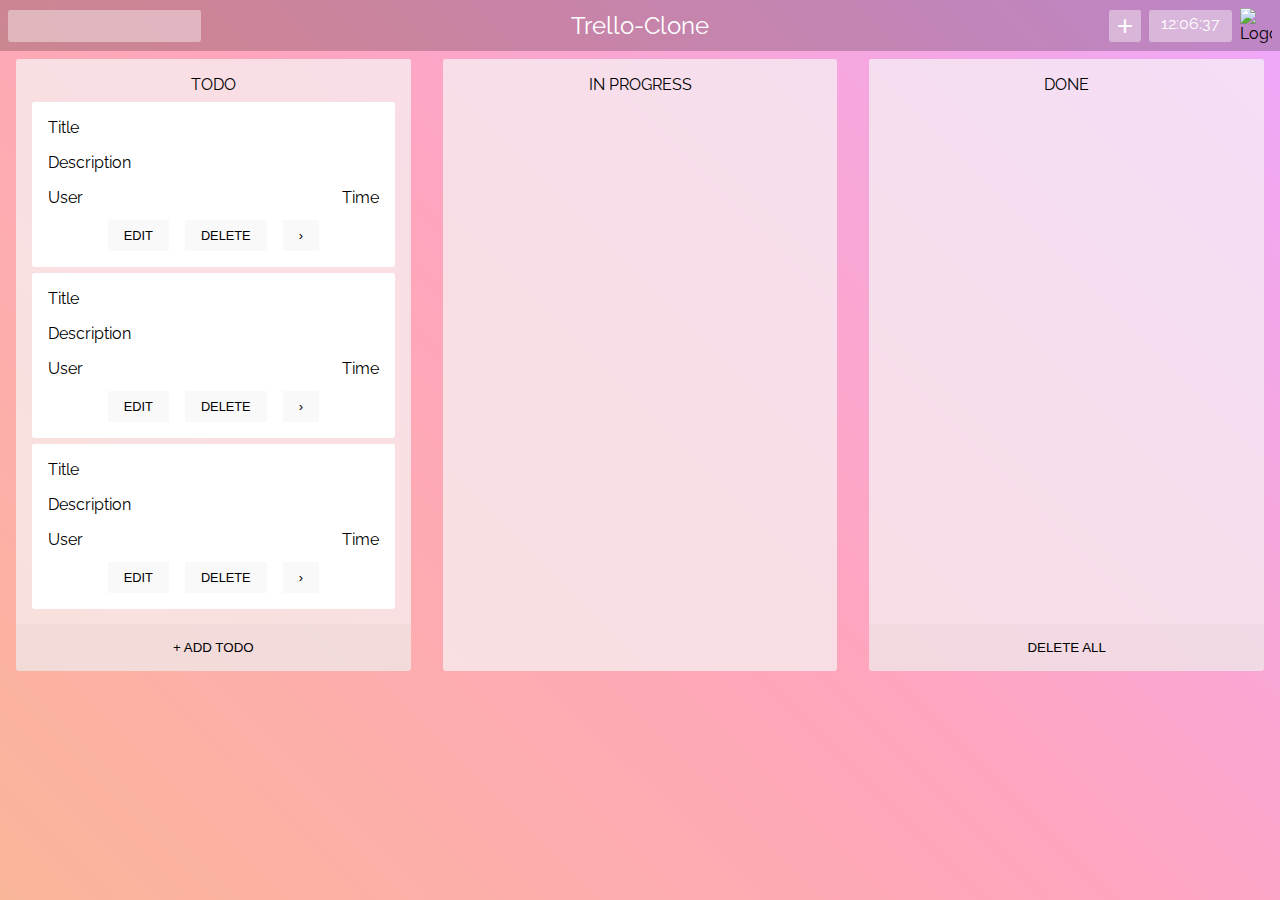
==== Trello-clone/index.html @ bba01de7 "init: start trello-clone" ====
<!DOCTYPE html>
<html lang="en">
  <head>
    <meta charset="UTF-8" />
    <meta http-equiv="X-UA-Compatible" content="IE=edge" />
    <meta name="viewport" content="width=device-width, initial-scale=1.0" />
    <title>Trello-clone</title>
    <link rel="shortcut icon" href="./image/favicon.png" type="image/x-icon" />
    <link rel="stylesheet" href="./scss/style.min.css" />
    <link rel="preconnect" href="https://fonts.googleapis.com" />
    <link rel="preconnect" href="https://fonts.gstatic.com" crossorigin />
    <link
      href="https://fonts.googleapis.com/css2?family=Raleway:ital,wght@0,400;0,500;0,700;1,400;1,500;1,700&display=swap"
      rel="stylesheet"
    />
  </head>
  <body>
    <header>
      <div class="container">
        <div class="nav">
          <div class="nav__search">
            <input type="text" name="" id="search" class="white" />
          </div>
          <div class="nav__logo">Trello-Clone</div>
          <div class="nav__secondary">
            <button class="white">&#43;</button>
            <div class="nav__time white"></div>
            <div class="nav__image">
              <img src="/image/logo.png" alt="Logo" />
            </div>
          </div>
        </div>
      </div>
    </header>
    <main>
      <div class="container">
        <div class="wrapper">
          <div class="todo-container">
            <p class="todo-container__title">TODO</p>
            <div class="todo-wrapper">
              <div class="todo">
                <div class="todo__title">Title</div>
                <div class="todo__description">Description</div>
                <div class="todo__user">User <span>Time</span></div>
                <div class="todo__button">
                  <button class="todo__button-edit">edit</button>
                  <button class="todo__button-delete">delete</button>
                  <button class="todo__button-next">&#8250;</button>
                </div>
              </div>
              <div class="todo">
                <div class="todo__title">Title</div>
                <div class="todo__description">Description</div>
                <div class="todo__user">User <span>Time</span></div>
                <div class="todo__button">
                  <button class="todo__button-edit">edit</button>
                  <button class="todo__button-delete">delete</button>
                  <button class="todo__button-next">&#8250;</button>
                </div>
              </div>
              <div class="todo">
                <div class="todo__title">Title</div>
                <div class="todo__description">Description</div>
                <div class="todo__user">User <span>Time</span></div>
                <div class="todo__button">
                  <button class="todo__button-edit">edit</button>
                  <button class="todo__button-delete">delete</button>
                  <button class="todo__button-next">&#8250;</button>
                </div>
              </div>
            </div>
            <button class="todo-container__button">&#43; Add todo</button>
          </div>
          <div class="in-progress-container">
            <p class="in-progress-container__title">in progress</p>
            <div class="in-progress"></div>
          </div>
          <div class="done-container">
            <p class="done-container__title">done</p>
            <div class="done"></div>
            <button class="done-container__button">Delete All</button>
          </div>
        </div>
      </div>
    </main>
    <script src="./app.js"></script>
  </body>
</html>
---- Trello-clone/scss/style.min.css ----
*{-webkit-box-sizing:border-box;box-sizing:border-box;margin:0;padding:0}html,body{height:100vh}body{font-family:"Raleway", sans-serif;background:linear-gradient(45deg, #fab699, #ffa5bd, #eea8fb);z-index:1}.container{max-width:1280px;margin:0 auto}.white{color:#fff;background-color:rgba(255,255,255,0.4)}img{width:100%;height:auto}header{background:rgba(0,0,0,0.2);padding:0.5rem}.nav{display:-webkit-box;display:-ms-flexbox;display:flex;-webkit-box-pack:justify;-ms-flex-pack:justify;justify-content:space-between}.nav__secondary{display:-webkit-box;display:-ms-flexbox;display:flex;-webkit-box-flex:0;-ms-flex:0 0 20%;flex:0 0 20%;-webkit-box-pack:end;-ms-flex-pack:end;justify-content:flex-end;-webkit-box-align:center;-ms-flex-align:center;align-items:center}.nav__secondary button{font-size:1.75rem;border:none;border-radius:0.15rem;margin-right:0.5rem;width:2rem;height:2rem}.nav__image{display:-webkit-box;display:-ms-flexbox;display:flex;width:2rem}.nav__logo{-webkit-box-flex:0;-ms-flex:0 0 60%;flex:0 0 60%;display:-webkit-box;display:-ms-flexbox;display:flex;-webkit-box-pack:center;-ms-flex-pack:center;justify-content:center;-webkit-box-align:center;-ms-flex-align:center;align-items:center;color:#fff;font-size:1.5rem}.nav__search{-webkit-box-flex:0;-ms-flex:0 0 20%;flex:0 0 20%;display:-webkit-box;display:-ms-flexbox;display:flex;-webkit-box-align:center;-ms-flex-align:center;align-items:center}.nav__search input{background:url("/image/search.svg");background-size:1rem;background-repeat:no-repeat;background-position:90% center;padding:0.25rem 0.5rem;height:2rem;border:0;outline:0;border-radius:0.15rem;background-color:rgba(255,255,255,0.4)}.nav__time{height:2rem;border-radius:0.15rem;padding:0.25rem 0.75rem;margin-right:0.5rem}.wrapper{display:-webkit-box;display:-ms-flexbox;display:flex;-webkit-box-pack:justify;-ms-flex-pack:justify;justify-content:space-between;margin:0.5rem 1rem;gap:2rem}.wrapper .todo-container{display:-webkit-box;display:-ms-flexbox;display:flex;-webkit-box-orient:vertical;-webkit-box-direction:normal;-ms-flex-direction:column;flex-direction:column;-webkit-box-pack:justify;-ms-flex-pack:justify;justify-content:space-between;-webkit-box-flex:1;-ms-flex:1;flex:1;padding:1rem 0 0;background-color:#f6f6f6b1;border-radius:0.15rem}.wrapper .todo-container__title{text-align:center;text-transform:uppercase}.wrapper .todo-container .todo-wrapper{margin:0.5rem 1rem;overflow:auto}.wrapper .todo-container .todo-wrapper .todo{background-color:#fff;padding:1rem;border-radius:0.15rem;margin-bottom:0.4rem}.wrapper .todo-container .todo-wrapper .todo__description{margin:1rem 0}.wrapper .todo-container .todo-wrapper .todo__user{display:-webkit-box;display:-ms-flexbox;display:flex;-webkit-box-pack:justify;-ms-flex-pack:justify;justify-content:space-between}.wrapper .todo-container .todo-wrapper .todo__button{display:-webkit-box;display:-ms-flexbox;display:flex;-webkit-box-pack:center;-ms-flex-pack:center;justify-content:center;padding-top:0.8rem}.wrapper .todo-container .todo-wrapper .todo__button button{font-size:0.8rem;text-transform:uppercase;border:none;padding:0.5rem 1rem;margin:0 0.5rem;background-color:#f6f6f6b1;-webkit-transition:all 0.3s ease-in-out;transition:all 0.3s ease-in-out;cursor:pointer}.wrapper .todo-container .todo-wrapper .todo__button button:hover{background-color:#dcc8c8b1}.wrapper .todo-container__button{width:100%;padding:1rem 0;border:none;text-transform:uppercase;background-color:rgba(77,75,75,0.032);cursor:pointer}.wrapper .in-progress-container{display:-webkit-box;display:-ms-flexbox;display:flex;-webkit-box-orient:vertical;-webkit-box-direction:normal;-ms-flex-direction:column;flex-direction:column;-webkit-box-flex:1;-ms-flex:1;flex:1;padding:1rem 0;background-color:#f6f6f6b1;border-radius:0.15rem}.wrapper .in-progress-container__title{text-align:center;text-transform:uppercase}.wrapper .done-container{display:-webkit-box;display:-ms-flexbox;display:flex;-webkit-box-orient:vertical;-webkit-box-direction:normal;-ms-flex-direction:column;flex-direction:column;-webkit-box-pack:justify;-ms-flex-pack:justify;justify-content:space-between;-webkit-box-flex:1;-ms-flex:1;flex:1;padding:1rem 0 0;background-color:#f6f6f6b1;border-radius:0.15rem}.wrapper .done-container__title{text-align:center;text-transform:uppercase}.wrapper .done-container__button{width:100%;padding:1rem 0;border:none;text-transform:uppercase;background-color:rgba(77,75,75,0.032);cursor:pointer}
/*# sourceMappingURL=style.min.css.map */
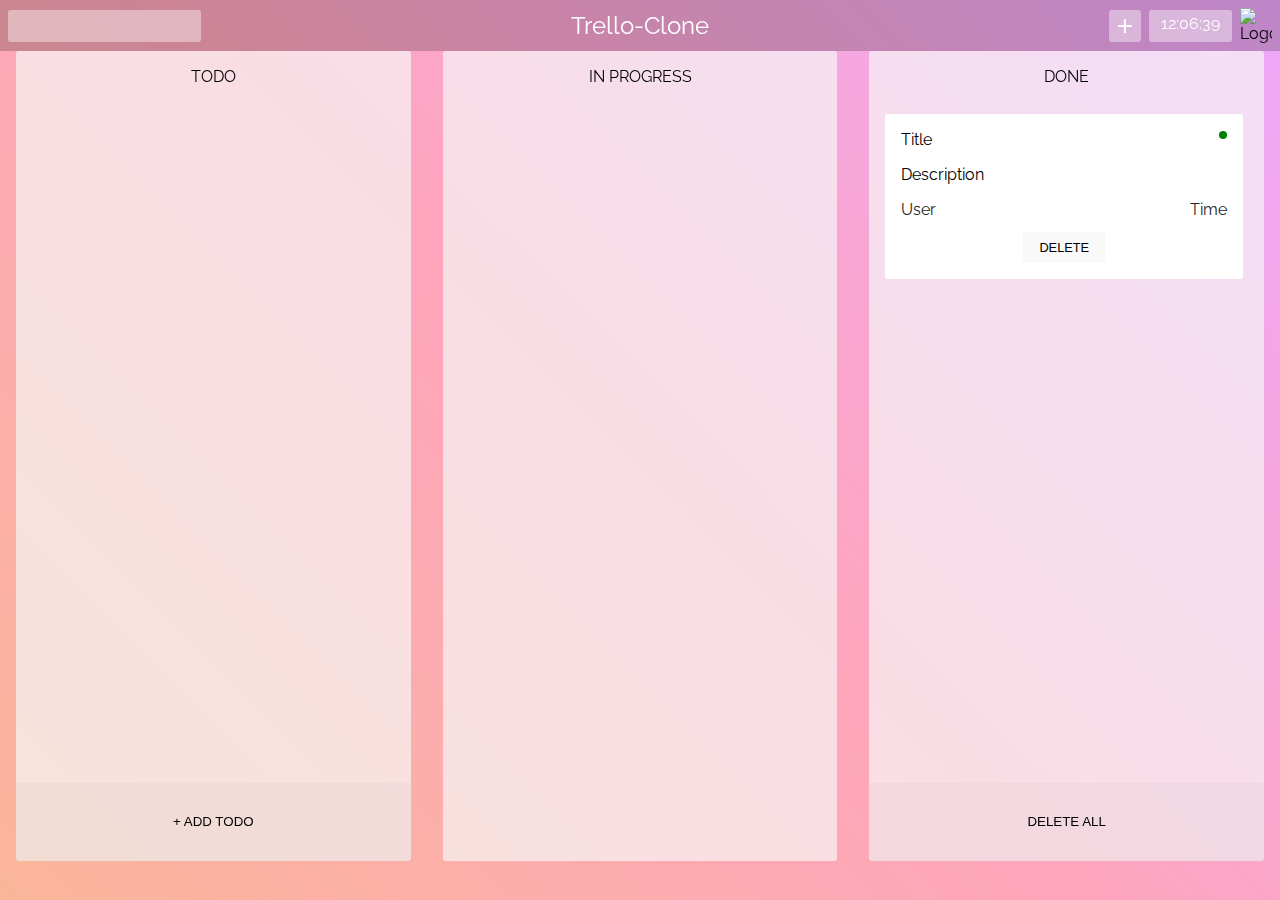
==== commit 8db9c8c5: "feat: trello-clone (button todo)" ====
--- a/Trello-clone/index.html
+++ b/Trello-clone/index.html
@@ -15,6 +15,7 @@
     />
   </head>
   <body>
+    <div class="overlay"></div>
     <header>
       <div class="container">
         <div class="nav">
@@ -23,7 +24,7 @@
           </div>
           <div class="nav__logo">Trello-Clone</div>
           <div class="nav__secondary">
-            <button class="white">&#43;</button>
+            <button class="white nav__add">&#43;</button>
             <div class="nav__time white"></div>
             <div class="nav__image">
               <img src="/image/logo.png" alt="Logo" />
@@ -38,51 +39,127 @@
           <div class="todo-container">
             <p class="todo-container__title">TODO</p>
             <div class="todo-wrapper">
-              <div class="todo">
+              <!-- <div class="todo">
                 <div class="todo__title">Title</div>
                 <div class="todo__description">Description</div>
-                <div class="todo__user">User <span>Time</span></div>
+                <div class="todo__user"><span>User</span><span>Time</span></div>
                 <div class="todo__button">
                   <button class="todo__button-edit">edit</button>
                   <button class="todo__button-delete">delete</button>
                   <button class="todo__button-next">&#8250;</button>
                 </div>
-              </div>
-              <div class="todo">
-                <div class="todo__title">Title</div>
-                <div class="todo__description">Description</div>
-                <div class="todo__user">User <span>Time</span></div>
-                <div class="todo__button">
-                  <button class="todo__button-edit">edit</button>
-                  <button class="todo__button-delete">delete</button>
-                  <button class="todo__button-next">&#8250;</button>
-                </div>
-              </div>
-              <div class="todo">
-                <div class="todo__title">Title</div>
-                <div class="todo__description">Description</div>
-                <div class="todo__user">User <span>Time</span></div>
-                <div class="todo__button">
-                  <button class="todo__button-edit">edit</button>
-                  <button class="todo__button-delete">delete</button>
-                  <button class="todo__button-next">&#8250;</button>
-                </div>
-              </div>
+              </div> -->
             </div>
             <button class="todo-container__button">&#43; Add todo</button>
           </div>
           <div class="in-progress-container">
             <p class="in-progress-container__title">in progress</p>
-            <div class="in-progress"></div>
+            <div class="in-progress-wrapper">
+              <!-- <div class="in-progress">
+                <div class="in-progress__title">Title</div>
+                <div class="in-progress__description">Description</div>
+                <div class="in-progress__user"><span>User</span><span>Time</span></div>
+                <div class="in-progress__button">
+                  <button class="in-progress__button-back">back</button>
+
+                  <button class="in-progress__button-completed">
+                    completed
+                  </button>
+                </div>
+              </div> -->
+            </div>
           </div>
           <div class="done-container">
             <p class="done-container__title">done</p>
-            <div class="done"></div>
+            <div class="done-wrapper">
+              <div class="done">
+                <div class="done__title">Title</div>
+                <div class="done__description">Description</div>
+                <div class="done__user"><span>User</span><span>Time</span></div>
+                <div class="done__button">
+                  <button class="done__button-delete">delete</button>
+                </div>
+              </div>
+            </div>
             <button class="done-container__button">Delete All</button>
           </div>
         </div>
       </div>
     </main>
+    <div class="popup">
+      <div class="popup__wrapper">
+        <div class="popup__item">TODO</div>
+        <div class="popup__title">
+          <p>Title:</p>
+          <input type="text" name="" id="input-title" />
+        </div>
+        <div class="popup__description">
+          <p>Descroption:</p>
+          <input type="text" name="" id="input-description" />
+        </div>
+        <div class="popup__deadline">
+          <p>Deadline:</p>
+          <input type="date" name="" id="input-deadline" />
+        </div>
+
+        <div class="popup__button">
+          <select name="" id="select">
+            <option value="">User:</option>
+          </select>
+          <button class="popup__button-cancel">cancel</button>
+          <button class="popup__button-confirm">confirm</button>
+        </div>
+      </div>
+    </div>
+    <div class="popup__edit">
+      <div class="popup__edit__wrapper">
+        <div class="popup__edit__item">TODO</div>
+        <div class="popup__edit__title">
+          <p>Title:</p>
+          <input type="text" name="" id="input-title-edit" />
+        </div>
+        <div class="popup__edit__description">
+          <p>Descroption:</p>
+          <input type="text" name="" id="input-description-edit" />
+        </div>
+        <div class="popup__edit__deadline">
+          <p>Deadline:</p>
+          <input type="date" name="" id="input-deadline-edit" />
+        </div>
+
+        <div class="popup__edit__button">
+          <select name="" id="select-edit">
+            <option value="">User:</option>
+          </select>
+          <button class="popup__button-cancel-edit">cancel</button>
+          <button class="popup__button-confirm-edit">confirm</button>
+        </div>
+      </div>
+    </div>
+    <div class="warning-delete">
+      <div class="warning-delete__wrapper">
+        <p class="warning__button">
+          Are you sure you want to delete all the tasks?
+        </p>
+        <div class="warning-delete__button">
+          <button class="warning-delete__button-cancel">cancel</button>
+          <button class="warning-delete__button-confirm">confirm</button>
+        </div>
+      </div>
+    </div>
+    <div class="warning-in-progress">
+      <div class="warning-in-progress__wrapper">
+        <p class="warning-in-progress__button">
+          WARNING! First you need to complete the current tasks before adding
+          new ones.
+        </p>
+        <div class="warning-in-progress__button">
+          <button class="warning-in-progress__button-cancel">cancel</button>
+          <button class="warning-in-progress__button-confirm">confirm</button>
+        </div>
+      </div>
+    </div>
+
     <script src="./app.js"></script>
   </body>
 </html>
--- a/Trello-clone/scss/style.min.css
+++ b/Trello-clone/scss/style.min.css
@@ -1,2 +1,2 @@
-*{-webkit-box-sizing:border-box;box-sizing:border-box;margin:0;padding:0}html,body{height:100vh}body{font-family:"Raleway", sans-serif;background:linear-gradient(45deg, #fab699, #ffa5bd, #eea8fb);z-index:1}.container{max-width:1280px;margin:0 auto}.white{color:#fff;background-color:rgba(255,255,255,0.4)}img{width:100%;height:auto}header{background:rgba(0,0,0,0.2);padding:0.5rem}.nav{display:-webkit-box;display:-ms-flexbox;display:flex;-webkit-box-pack:justify;-ms-flex-pack:justify;justify-content:space-between}.nav__secondary{display:-webkit-box;display:-ms-flexbox;display:flex;-webkit-box-flex:0;-ms-flex:0 0 20%;flex:0 0 20%;-webkit-box-pack:end;-ms-flex-pack:end;justify-content:flex-end;-webkit-box-align:center;-ms-flex-align:center;align-items:center}.nav__secondary button{font-size:1.75rem;border:none;border-radius:0.15rem;margin-right:0.5rem;width:2rem;height:2rem}.nav__image{display:-webkit-box;display:-ms-flexbox;display:flex;width:2rem}.nav__logo{-webkit-box-flex:0;-ms-flex:0 0 60%;flex:0 0 60%;display:-webkit-box;display:-ms-flexbox;display:flex;-webkit-box-pack:center;-ms-flex-pack:center;justify-content:center;-webkit-box-align:center;-ms-flex-align:center;align-items:center;color:#fff;font-size:1.5rem}.nav__search{-webkit-box-flex:0;-ms-flex:0 0 20%;flex:0 0 20%;display:-webkit-box;display:-ms-flexbox;display:flex;-webkit-box-align:center;-ms-flex-align:center;align-items:center}.nav__search input{background:url("/image/search.svg");background-size:1rem;background-repeat:no-repeat;background-position:90% center;padding:0.25rem 0.5rem;height:2rem;border:0;outline:0;border-radius:0.15rem;background-color:rgba(255,255,255,0.4)}.nav__time{height:2rem;border-radius:0.15rem;padding:0.25rem 0.75rem;margin-right:0.5rem}.wrapper{display:-webkit-box;display:-ms-flexbox;display:flex;-webkit-box-pack:justify;-ms-flex-pack:justify;justify-content:space-between;margin:0.5rem 1rem;gap:2rem}.wrapper .todo-container{display:-webkit-box;display:-ms-flexbox;display:flex;-webkit-box-orient:vertical;-webkit-box-direction:normal;-ms-flex-direction:column;flex-direction:column;-webkit-box-pack:justify;-ms-flex-pack:justify;justify-content:space-between;-webkit-box-flex:1;-ms-flex:1;flex:1;padding:1rem 0 0;background-color:#f6f6f6b1;border-radius:0.15rem}.wrapper .todo-container__title{text-align:center;text-transform:uppercase}.wrapper .todo-container .todo-wrapper{margin:0.5rem 1rem;overflow:auto}.wrapper .todo-container .todo-wrapper .todo{background-color:#fff;padding:1rem;border-radius:0.15rem;margin-bottom:0.4rem}.wrapper .todo-container .todo-wrapper .todo__description{margin:1rem 0}.wrapper .todo-container .todo-wrapper .todo__user{display:-webkit-box;display:-ms-flexbox;display:flex;-webkit-box-pack:justify;-ms-flex-pack:justify;justify-content:space-between}.wrapper .todo-container .todo-wrapper .todo__button{display:-webkit-box;display:-ms-flexbox;display:flex;-webkit-box-pack:center;-ms-flex-pack:center;justify-content:center;padding-top:0.8rem}.wrapper .todo-container .todo-wrapper .todo__button button{font-size:0.8rem;text-transform:uppercase;border:none;padding:0.5rem 1rem;margin:0 0.5rem;background-color:#f6f6f6b1;-webkit-transition:all 0.3s ease-in-out;transition:all 0.3s ease-in-out;cursor:pointer}.wrapper .todo-container .todo-wrapper .todo__button button:hover{background-color:#dcc8c8b1}.wrapper .todo-container__button{width:100%;padding:1rem 0;border:none;text-transform:uppercase;background-color:rgba(77,75,75,0.032);cursor:pointer}.wrapper .in-progress-container{display:-webkit-box;display:-ms-flexbox;display:flex;-webkit-box-orient:vertical;-webkit-box-direction:normal;-ms-flex-direction:column;flex-direction:column;-webkit-box-flex:1;-ms-flex:1;flex:1;padding:1rem 0;background-color:#f6f6f6b1;border-radius:0.15rem}.wrapper .in-progress-container__title{text-align:center;text-transform:uppercase}.wrapper .done-container{display:-webkit-box;display:-ms-flexbox;display:flex;-webkit-box-orient:vertical;-webkit-box-direction:normal;-ms-flex-direction:column;flex-direction:column;-webkit-box-pack:justify;-ms-flex-pack:justify;justify-content:space-between;-webkit-box-flex:1;-ms-flex:1;flex:1;padding:1rem 0 0;background-color:#f6f6f6b1;border-radius:0.15rem}.wrapper .done-container__title{text-align:center;text-transform:uppercase}.wrapper .done-container__button{width:100%;padding:1rem 0;border:none;text-transform:uppercase;background-color:rgba(77,75,75,0.032);cursor:pointer}
+*{-webkit-box-sizing:border-box;box-sizing:border-box;margin:0;padding:0}html,body{height:100vh}body{font-family:"Raleway", sans-serif;background:linear-gradient(45deg, #fab699, #ffa5bd, #eea8fb) center no-repeat;z-index:1}.container{max-width:1280px;margin:0 auto}.wrapper .todo-container{height:90vh}.white{color:#fff;background-color:rgba(255,255,255,0.4)}img{width:100%;height:auto}::-webkit-scrollbar-track{padding:2px 0;background-color:#fff}::-webkit-scrollbar{width:5px}::-webkit-scrollbar-thumb{border-radius:10px;background-color:#c186bf}header{background:rgba(0,0,0,0.2);padding:0.5rem}.nav{display:-webkit-box;display:-ms-flexbox;display:flex;-webkit-box-pack:justify;-ms-flex-pack:justify;justify-content:space-between}.nav__secondary{display:-webkit-box;display:-ms-flexbox;display:flex;-webkit-box-flex:0;-ms-flex:0 0 20%;flex:0 0 20%;-webkit-box-pack:end;-ms-flex-pack:end;justify-content:flex-end;-webkit-box-align:center;-ms-flex-align:center;align-items:center}.nav__secondary button{font-size:1.75rem;border:none;border-radius:0.15rem;margin-right:0.5rem;width:2rem;height:2rem;-webkit-transition:all 0.3s ease-in-out;transition:all 0.3s ease-in-out;cursor:pointer}.nav__secondary button:hover{background-color:#dcc8c8b1}.nav__image{display:-webkit-box;display:-ms-flexbox;display:flex;width:2rem}.nav__logo{-webkit-box-flex:0;-ms-flex:0 0 60%;flex:0 0 60%;display:-webkit-box;display:-ms-flexbox;display:flex;-webkit-box-pack:center;-ms-flex-pack:center;justify-content:center;-webkit-box-align:center;-ms-flex-align:center;align-items:center;color:#fff;font-size:1.5rem}.nav__search{-webkit-box-flex:0;-ms-flex:0 0 20%;flex:0 0 20%;display:-webkit-box;display:-ms-flexbox;display:flex;-webkit-box-align:center;-ms-flex-align:center;align-items:center}.nav__search input{background:url("/image/search.svg");background-size:1rem;background-repeat:no-repeat;background-position:90% center;padding:0.25rem 0.5rem;height:2rem;border:0;outline:0;border-radius:0.15rem;background-color:rgba(255,255,255,0.4)}.nav__time{height:2rem;border-radius:0.15rem;padding:0.25rem 0.75rem;margin-right:0.5rem}.wrapper{display:-webkit-box;display:-ms-flexbox;display:flex;-webkit-box-pack:justify;-ms-flex-pack:justify;justify-content:space-between;margin:0 1rem 0.5rem;gap:2rem}.wrapper .todo-container{display:-webkit-box;display:-ms-flexbox;display:flex;-webkit-box-orient:vertical;-webkit-box-direction:normal;-ms-flex-direction:column;flex-direction:column;-webkit-box-flex:1;-ms-flex:1;flex:1;padding:1rem 0 0;background-color:#f6f6f6b1;border-radius:0.15rem}.wrapper .todo-container__title{-ms-flex-preferred-size:5%;flex-basis:5%;text-align:center;text-transform:uppercase}.wrapper .todo-container .todo-wrapper{margin:0.5rem 1rem;overflow:auto;-ms-flex-preferred-size:85%;flex-basis:85%}.wrapper .todo-container .todo-wrapper .todo{background-color:#fff;padding:1rem;border-radius:0.15rem;margin-bottom:0.4rem;margin-right:0.3rem}.wrapper .todo-container .todo-wrapper .todo:last-child{margin-bottom:0}.wrapper .todo-container .todo-wrapper .todo__title{display:-webkit-box;display:-ms-flexbox;display:flex;-webkit-box-pack:justify;-ms-flex-pack:justify;justify-content:space-between}.wrapper .todo-container .todo-wrapper .todo__title::after{content:"";display:inline-block;width:8px;height:8px;border-radius:7.5px;margin:0.1rem 0;background-color:#b8b8b8}.wrapper .todo-container .todo-wrapper .todo__description{margin:1rem 0}.wrapper .todo-container .todo-wrapper .todo__user{display:-webkit-box;display:-ms-flexbox;display:flex;-webkit-box-pack:justify;-ms-flex-pack:justify;justify-content:space-between;color:#242424}.wrapper .todo-container .todo-wrapper .todo__button{display:-webkit-box;display:-ms-flexbox;display:flex;-webkit-box-pack:center;-ms-flex-pack:center;justify-content:center;padding-top:0.8rem}.wrapper .todo-container .todo-wrapper .todo__button button{font-size:0.8rem;text-transform:uppercase;border:none;padding:0.5rem 1rem;margin:0 0.5rem;background-color:#f6f6f6b1;-webkit-transition:all 0.3s ease-in-out;transition:all 0.3s ease-in-out;cursor:pointer}.wrapper .todo-container .todo-wrapper .todo__button button:hover{background-color:#dcc8c8b1}.wrapper .todo-container__button{-ms-flex-preferred-size:10%;flex-basis:10%;width:100%;padding:1rem 0;border:none;text-transform:uppercase;background-color:rgba(77,75,75,0.032);-webkit-transition:all 0.3s ease-in-out;transition:all 0.3s ease-in-out;cursor:pointer}.wrapper .todo-container__button:hover{background-color:#dcc8c8b1}.wrapper .in-progress-container{display:-webkit-box;display:-ms-flexbox;display:flex;-webkit-box-orient:vertical;-webkit-box-direction:normal;-ms-flex-direction:column;flex-direction:column;-webkit-box-flex:1;-ms-flex:1;flex:1;padding:1rem 0;background-color:#f6f6f6b1;border-radius:0.15rem}.wrapper .in-progress-container__title{text-align:center;text-transform:uppercase}.wrapper .in-progress-container .in-progress-wrapper{margin:0.5rem 1rem;overflow:auto}.wrapper .in-progress-container .in-progress-wrapper .in-progress{background-color:#fff;padding:1rem;border-radius:0.15rem;margin-bottom:0.4rem;margin-right:0.3rem}.wrapper .in-progress-container .in-progress-wrapper .in-progress:last-child{margin-bottom:0}.wrapper .in-progress-container .in-progress-wrapper .in-progress__title{display:-webkit-box;display:-ms-flexbox;display:flex;-webkit-box-pack:justify;-ms-flex-pack:justify;justify-content:space-between}.wrapper .in-progress-container .in-progress-wrapper .in-progress__title::after{content:"";display:inline-block;width:8px;height:8px;border-radius:7.5px;margin:0.1rem 0;background-color:yellow}.wrapper .in-progress-container .in-progress-wrapper .in-progress__description{margin:1rem 0}.wrapper .in-progress-container .in-progress-wrapper .in-progress__user{display:-webkit-box;display:-ms-flexbox;display:flex;-webkit-box-pack:justify;-ms-flex-pack:justify;justify-content:space-between;color:#242424}.wrapper .in-progress-container .in-progress-wrapper .in-progress__button{display:-webkit-box;display:-ms-flexbox;display:flex;-webkit-box-pack:center;-ms-flex-pack:center;justify-content:center;padding-top:0.8rem}.wrapper .in-progress-container .in-progress-wrapper .in-progress__button button{font-size:0.8rem;text-transform:uppercase;border:none;padding:0.5rem 1rem;margin:0 0.5rem;background-color:#f6f6f6b1;-webkit-transition:all 0.3s ease-in-out;transition:all 0.3s ease-in-out;cursor:pointer}.wrapper .in-progress-container .in-progress-wrapper .in-progress__button button:hover{background-color:#dcc8c8b1}.wrapper .done-container{display:-webkit-box;display:-ms-flexbox;display:flex;-webkit-box-orient:vertical;-webkit-box-direction:normal;-ms-flex-direction:column;flex-direction:column;-webkit-box-flex:1;-ms-flex:1;flex:1;padding:1rem 0 0;background-color:#f6f6f6b1;border-radius:0.15rem}.wrapper .done-container__title{-ms-flex-preferred-size:5%;flex-basis:5%;text-align:center;text-transform:uppercase}.wrapper .done-container .done-wrapper{-ms-flex-preferred-size:85%;flex-basis:85%;margin:0.5rem 1rem;overflow:auto}.wrapper .done-container .done-wrapper .done{background-color:#fff;padding:1rem;border-radius:0.15rem;margin-bottom:0.4rem;margin-right:0.3rem}.wrapper .done-container .done-wrapper .done:last-child{margin-bottom:0}.wrapper .done-container .done-wrapper .done__title{display:-webkit-box;display:-ms-flexbox;display:flex;-webkit-box-pack:justify;-ms-flex-pack:justify;justify-content:space-between}.wrapper .done-container .done-wrapper .done__title::after{content:"";display:inline-block;width:8px;height:8px;border-radius:7.5px;margin:0.1rem 0;background-color:green}.wrapper .done-container .done-wrapper .done__description{margin:1rem 0}.wrapper .done-container .done-wrapper .done__user{display:-webkit-box;display:-ms-flexbox;display:flex;-webkit-box-pack:justify;-ms-flex-pack:justify;justify-content:space-between;color:#242424}.wrapper .done-container .done-wrapper .done__button{display:-webkit-box;display:-ms-flexbox;display:flex;-webkit-box-pack:center;-ms-flex-pack:center;justify-content:center;padding-top:0.8rem}.wrapper .done-container .done-wrapper .done__button button{font-size:0.8rem;text-transform:uppercase;border:none;padding:0.5rem 1rem;margin:0 0.5rem;background-color:#f6f6f6b1;-webkit-transition:all 0.3s ease-in-out;transition:all 0.3s ease-in-out;cursor:pointer}.wrapper .done-container .done-wrapper .done__button button:hover{background-color:#dcc8c8b1}.wrapper .done-container__button{-ms-flex-preferred-size:10%;flex-basis:10%;width:100%;padding:1rem 0;border:none;text-transform:uppercase;background-color:rgba(77,75,75,0.032);-webkit-transition:all 0.3s ease-in-out;transition:all 0.3s ease-in-out;cursor:pointer}.wrapper .done-container__button:hover{background-color:#dcc8c8b1}.overlay{position:fixed;top:0;left:0;width:100%;height:100%;background:rgba(0,0,0,0.6);z-index:-10;opacity:0;-webkit-transition:all 0.3s ease-in-out;transition:all 0.3s ease-in-out;cursor:pointer}.popup{position:fixed;background:#fff;border-radius:0.15rem;z-index:-1;top:25%;left:28%;width:44%;opacity:0;-webkit-transition:all 0.3s ease-in;transition:all 0.3s ease-in}.popup input{padding:0.25rem 0.5rem;outline:0;border:1px solid #000;border-radius:0.15rem;background-color:rgba(255,255,255,0.4)}.popup p{font-size:1.3rem}.popup__wrapper{padding:1.5rem 2rem}.popup__item{font-size:1.7rem;text-align:center}.popup__item:after{content:"";display:block;height:1px;background:#c186bf;margin:0.5rem 0 1rem}.popup__title{display:-webkit-box;display:-ms-flexbox;display:flex;margin:2rem 0 2rem}.popup__title p{-webkit-box-flex:1;-ms-flex:1;flex:1;margin-left:4rem}.popup__title input{-webkit-box-flex:1;-ms-flex:1;flex:1}.popup__deadline{display:-webkit-box;display:-ms-flexbox;display:flex;margin:2rem 0 2rem}.popup__deadline p{-webkit-box-flex:1;-ms-flex:1;flex:1;margin-left:4rem}.popup__deadline input{-webkit-box-flex:1;-ms-flex:1;flex:1}.popup__description{display:-webkit-box;display:-ms-flexbox;display:flex}.popup__description p{-webkit-box-flex:1;-ms-flex:1;flex:1;margin-left:4rem}.popup__description input{-webkit-box-flex:1;-ms-flex:1;flex:1;height:3rem}.popup__button{display:-webkit-box;display:-ms-flexbox;display:flex;-webkit-box-pack:center;-ms-flex-pack:center;justify-content:center;margin-top:2.5rem;gap:1rem}.popup__button select{outline:0}.popup__button button{font-size:0.8rem;text-transform:uppercase;border:none;padding:0.5rem 1rem;margin:0 0.5rem;background-color:#f6f6f6b1;-webkit-transition:all 0.3s ease-in-out;transition:all 0.3s ease-in-out;cursor:pointer}.popup__button button:hover{background-color:#dcc8c8b1}.popup__edit{position:fixed;background:#fff;border-radius:0.15rem;z-index:-1;top:25%;left:28%;width:44%;opacity:0;-webkit-transition:all 0.3s ease-in;transition:all 0.3s ease-in}.popup__edit input{padding:0.25rem 0.5rem;outline:0;border:1px solid #000;border-radius:0.15rem;background-color:rgba(255,255,255,0.4)}.popup__edit p{font-size:1.3rem}.popup__edit__wrapper{padding:1.5rem 2rem}.popup__edit__item{font-size:1.7rem;text-align:center}.popup__edit__item:after{content:"";display:block;height:1px;background:#c186bf;margin:0.5rem 0 1rem}.popup__edit__title{display:-webkit-box;display:-ms-flexbox;display:flex;margin:2rem 0 2rem}.popup__edit__title p{-webkit-box-flex:1;-ms-flex:1;flex:1;margin-left:4rem}.popup__edit__title input{-webkit-box-flex:1;-ms-flex:1;flex:1}.popup__edit__deadline{display:-webkit-box;display:-ms-flexbox;display:flex;margin:2rem 0 2rem}.popup__edit__deadline p{-webkit-box-flex:1;-ms-flex:1;flex:1;margin-left:4rem}.popup__edit__deadline input{-webkit-box-flex:1;-ms-flex:1;flex:1}.popup__edit__description{display:-webkit-box;display:-ms-flexbox;display:flex}.popup__edit__description p{-webkit-box-flex:1;-ms-flex:1;flex:1;margin-left:4rem}.popup__edit__description input{-webkit-box-flex:1;-ms-flex:1;flex:1;height:3rem}.popup__edit__button{display:-webkit-box;display:-ms-flexbox;display:flex;-webkit-box-pack:center;-ms-flex-pack:center;justify-content:center;margin-top:2.5rem;gap:1rem}.popup__edit__button select{outline:0}.popup__edit__button button{font-size:0.8rem;text-transform:uppercase;border:none;padding:0.5rem 1rem;margin:0 0.5rem;background-color:#f6f6f6b1;-webkit-transition:all 0.3s ease-in-out;transition:all 0.3s ease-in-out;cursor:pointer}.popup__edit__button button:hover{background-color:#dcc8c8b1}.warning-delete{position:fixed;background:#fff;border-radius:0.15rem;z-index:-1;top:25%;left:30%;width:40%;opacity:0;-webkit-transition:all 0.3s ease-in;transition:all 0.3s ease-in}.warning-delete__wrapper{padding:2rem;display:-webkit-box;display:-ms-flexbox;display:flex;-webkit-box-orient:vertical;-webkit-box-direction:normal;-ms-flex-direction:column;flex-direction:column;-webkit-box-align:center;-ms-flex-align:center;align-items:center}.warning-delete__button{display:-webkit-box;display:-ms-flexbox;display:flex;-webkit-box-pack:center;-ms-flex-pack:center;justify-content:center;margin-top:1.5rem;gap:1rem}.warning-delete__button button{font-size:0.8rem;text-transform:uppercase;border:none;padding:0.5rem 1rem;margin:0 0.5rem;background-color:#f6f6f6b1;-webkit-transition:all 0.3s ease-in-out;transition:all 0.3s ease-in-out;cursor:pointer}.warning-delete__button button:hover{background-color:#dcc8c8b1}.warning-in-progress{position:fixed;background:#fff;border-radius:0.15rem;z-index:-1;top:25%;left:30%;width:40%;opacity:0;-webkit-transition:all 0.3s ease-in;transition:all 0.3s ease-in}.warning-in-progress P{text-align:center}.warning-in-progress__wrapper{padding:2rem;display:-webkit-box;display:-ms-flexbox;display:flex;-webkit-box-orient:vertical;-webkit-box-direction:normal;-ms-flex-direction:column;flex-direction:column;-webkit-box-align:center;-ms-flex-align:center;align-items:center}.warning-in-progress__button{display:-webkit-box;display:-ms-flexbox;display:flex;-webkit-box-pack:center;-ms-flex-pack:center;justify-content:center;margin-top:1.5rem;gap:1rem}.warning-in-progress__button button{font-size:0.8rem;text-transform:uppercase;border:none;padding:0.5rem 1rem;margin:0 0.5rem;background-color:#f6f6f6b1;-webkit-transition:all 0.3s ease-in-out;transition:all 0.3s ease-in-out;cursor:pointer}.warning-in-progress__button button:hover{background-color:#dcc8c8b1}.popup-opened .popup{z-index:1000;opacity:1;-webkit-transition:all 0.3s ease-in-out;transition:all 0.3s ease-in-out}.popup-opened .overlay{opacity:1;z-index:999}.warning-delete-opened .popup{z-index:1000;opacity:1;-webkit-transition:all 0.3s ease-in-out;transition:all 0.3s ease-in-out}.warning-delete-opened .overlay{opacity:1;z-index:999}.warning-in-progress-opened .popup{z-index:1000;opacity:1;-webkit-transition:all 0.3s ease-in-out;transition:all 0.3s ease-in-out}.warning-in-progress-opened .overlay{opacity:1;z-index:999}.popup__edit-opened .popup__edit{z-index:1000;opacity:1;-webkit-transition:all 0.3s ease-in-out;transition:all 0.3s ease-in-out}.popup__edit-opened .overlay{opacity:1;z-index:999}
 /*# sourceMappingURL=style.min.css.map */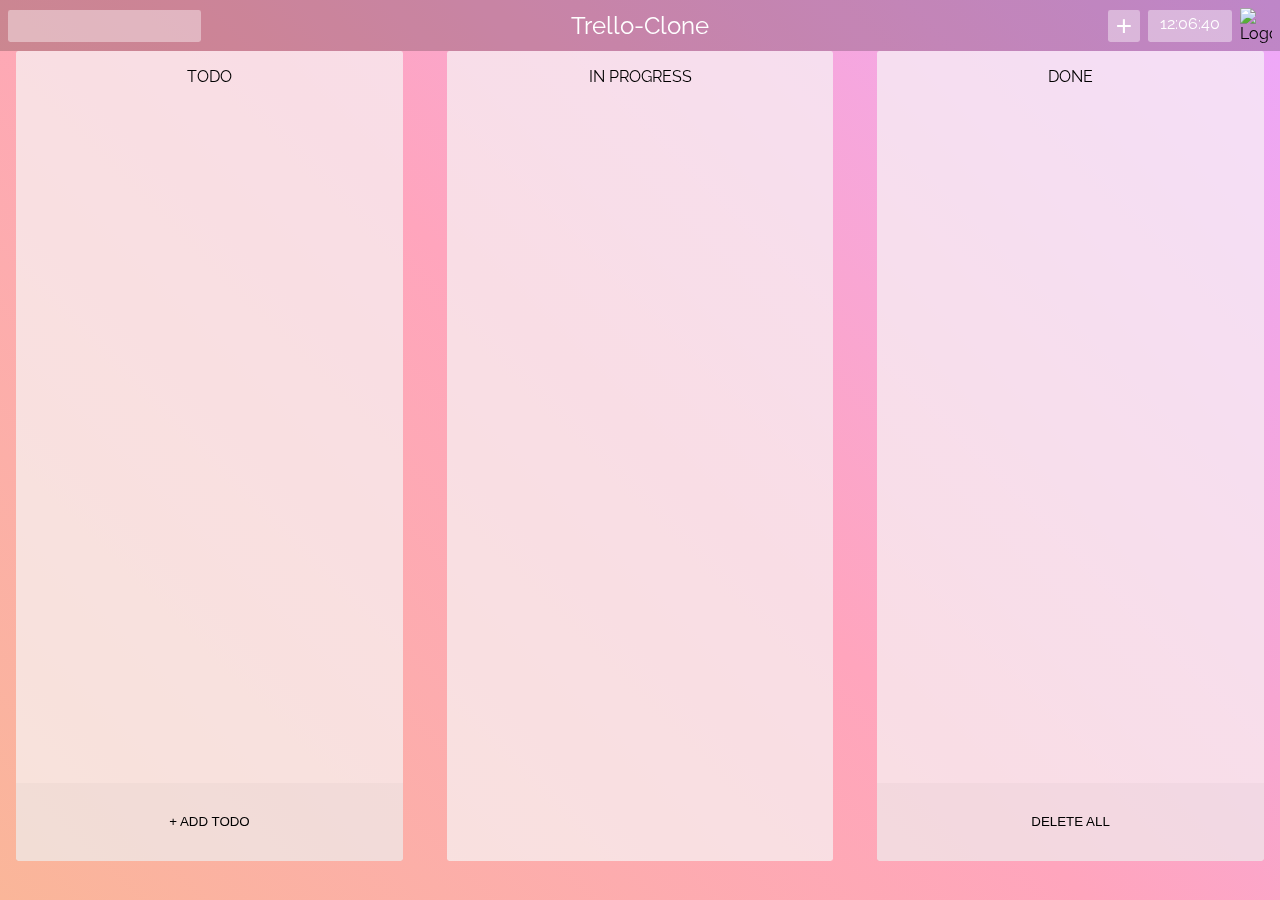
==== commit 9b5ec304: "fead: demo version trello" ====
--- a/Trello-clone/index.html
+++ b/Trello-clone/index.html
@@ -38,49 +38,16 @@
         <div class="wrapper">
           <div class="todo-container">
             <p class="todo-container__title">TODO</p>
-            <div class="todo-wrapper">
-              <!-- <div class="todo">
-                <div class="todo__title">Title</div>
-                <div class="todo__description">Description</div>
-                <div class="todo__user"><span>User</span><span>Time</span></div>
-                <div class="todo__button">
-                  <button class="todo__button-edit">edit</button>
-                  <button class="todo__button-delete">delete</button>
-                  <button class="todo__button-next">&#8250;</button>
-                </div>
-              </div> -->
-            </div>
+            <div class="todo-wrapper"></div>
             <button class="todo-container__button">&#43; Add todo</button>
           </div>
           <div class="in-progress-container">
             <p class="in-progress-container__title">in progress</p>
-            <div class="in-progress-wrapper">
-              <!-- <div class="in-progress">
-                <div class="in-progress__title">Title</div>
-                <div class="in-progress__description">Description</div>
-                <div class="in-progress__user"><span>User</span><span>Time</span></div>
-                <div class="in-progress__button">
-                  <button class="in-progress__button-back">back</button>
-
-                  <button class="in-progress__button-completed">
-                    completed
-                  </button>
-                </div>
-              </div> -->
-            </div>
+            <div class="in-progress-wrapper"></div>
           </div>
           <div class="done-container">
             <p class="done-container__title">done</p>
-            <div class="done-wrapper">
-              <div class="done">
-                <div class="done__title">Title</div>
-                <div class="done__description">Description</div>
-                <div class="done__user"><span>User</span><span>Time</span></div>
-                <div class="done__button">
-                  <button class="done__button-delete">delete</button>
-                </div>
-              </div>
-            </div>
+            <div class="done-wrapper"></div>
             <button class="done-container__button">Delete All</button>
           </div>
         </div>
@@ -126,7 +93,6 @@
           <p>Deadline:</p>
           <input type="date" name="" id="input-deadline-edit" />
         </div>
-
         <div class="popup__edit__button">
           <select name="" id="select-edit">
             <option value="">User:</option>
@@ -155,11 +121,9 @@
         </p>
         <div class="warning-in-progress__button">
           <button class="warning-in-progress__button-cancel">cancel</button>
-          <button class="warning-in-progress__button-confirm">confirm</button>
         </div>
       </div>
     </div>
-
     <script src="./app.js"></script>
   </body>
 </html>
--- a/Trello-clone/scss/style.min.css
+++ b/Trello-clone/scss/style.min.css
@@ -1,2 +1,2 @@
-*{-webkit-box-sizing:border-box;box-sizing:border-box;margin:0;padding:0}html,body{height:100vh}body{font-family:"Raleway", sans-serif;background:linear-gradient(45deg, #fab699, #ffa5bd, #eea8fb) center no-repeat;z-index:1}.container{max-width:1280px;margin:0 auto}.wrapper .todo-container{height:90vh}.white{color:#fff;background-color:rgba(255,255,255,0.4)}img{width:100%;height:auto}::-webkit-scrollbar-track{padding:2px 0;background-color:#fff}::-webkit-scrollbar{width:5px}::-webkit-scrollbar-thumb{border-radius:10px;background-color:#c186bf}header{background:rgba(0,0,0,0.2);padding:0.5rem}.nav{display:-webkit-box;display:-ms-flexbox;display:flex;-webkit-box-pack:justify;-ms-flex-pack:justify;justify-content:space-between}.nav__secondary{display:-webkit-box;display:-ms-flexbox;display:flex;-webkit-box-flex:0;-ms-flex:0 0 20%;flex:0 0 20%;-webkit-box-pack:end;-ms-flex-pack:end;justify-content:flex-end;-webkit-box-align:center;-ms-flex-align:center;align-items:center}.nav__secondary button{font-size:1.75rem;border:none;border-radius:0.15rem;margin-right:0.5rem;width:2rem;height:2rem;-webkit-transition:all 0.3s ease-in-out;transition:all 0.3s ease-in-out;cursor:pointer}.nav__secondary button:hover{background-color:#dcc8c8b1}.nav__image{display:-webkit-box;display:-ms-flexbox;display:flex;width:2rem}.nav__logo{-webkit-box-flex:0;-ms-flex:0 0 60%;flex:0 0 60%;display:-webkit-box;display:-ms-flexbox;display:flex;-webkit-box-pack:center;-ms-flex-pack:center;justify-content:center;-webkit-box-align:center;-ms-flex-align:center;align-items:center;color:#fff;font-size:1.5rem}.nav__search{-webkit-box-flex:0;-ms-flex:0 0 20%;flex:0 0 20%;display:-webkit-box;display:-ms-flexbox;display:flex;-webkit-box-align:center;-ms-flex-align:center;align-items:center}.nav__search input{background:url("/image/search.svg");background-size:1rem;background-repeat:no-repeat;background-position:90% center;padding:0.25rem 0.5rem;height:2rem;border:0;outline:0;border-radius:0.15rem;background-color:rgba(255,255,255,0.4)}.nav__time{height:2rem;border-radius:0.15rem;padding:0.25rem 0.75rem;margin-right:0.5rem}.wrapper{display:-webkit-box;display:-ms-flexbox;display:flex;-webkit-box-pack:justify;-ms-flex-pack:justify;justify-content:space-between;margin:0 1rem 0.5rem;gap:2rem}.wrapper .todo-container{display:-webkit-box;display:-ms-flexbox;display:flex;-webkit-box-orient:vertical;-webkit-box-direction:normal;-ms-flex-direction:column;flex-direction:column;-webkit-box-flex:1;-ms-flex:1;flex:1;padding:1rem 0 0;background-color:#f6f6f6b1;border-radius:0.15rem}.wrapper .todo-container__title{-ms-flex-preferred-size:5%;flex-basis:5%;text-align:center;text-transform:uppercase}.wrapper .todo-container .todo-wrapper{margin:0.5rem 1rem;overflow:auto;-ms-flex-preferred-size:85%;flex-basis:85%}.wrapper .todo-container .todo-wrapper .todo{background-color:#fff;padding:1rem;border-radius:0.15rem;margin-bottom:0.4rem;margin-right:0.3rem}.wrapper .todo-container .todo-wrapper .todo:last-child{margin-bottom:0}.wrapper .todo-container .todo-wrapper .todo__title{display:-webkit-box;display:-ms-flexbox;display:flex;-webkit-box-pack:justify;-ms-flex-pack:justify;justify-content:space-between}.wrapper .todo-container .todo-wrapper .todo__title::after{content:"";display:inline-block;width:8px;height:8px;border-radius:7.5px;margin:0.1rem 0;background-color:#b8b8b8}.wrapper .todo-container .todo-wrapper .todo__description{margin:1rem 0}.wrapper .todo-container .todo-wrapper .todo__user{display:-webkit-box;display:-ms-flexbox;display:flex;-webkit-box-pack:justify;-ms-flex-pack:justify;justify-content:space-between;color:#242424}.wrapper .todo-container .todo-wrapper .todo__button{display:-webkit-box;display:-ms-flexbox;display:flex;-webkit-box-pack:center;-ms-flex-pack:center;justify-content:center;padding-top:0.8rem}.wrapper .todo-container .todo-wrapper .todo__button button{font-size:0.8rem;text-transform:uppercase;border:none;padding:0.5rem 1rem;margin:0 0.5rem;background-color:#f6f6f6b1;-webkit-transition:all 0.3s ease-in-out;transition:all 0.3s ease-in-out;cursor:pointer}.wrapper .todo-container .todo-wrapper .todo__button button:hover{background-color:#dcc8c8b1}.wrapper .todo-container__button{-ms-flex-preferred-size:10%;flex-basis:10%;width:100%;padding:1rem 0;border:none;text-transform:uppercase;background-color:rgba(77,75,75,0.032);-webkit-transition:all 0.3s ease-in-out;transition:all 0.3s ease-in-out;cursor:pointer}.wrapper .todo-container__button:hover{background-color:#dcc8c8b1}.wrapper .in-progress-container{display:-webkit-box;display:-ms-flexbox;display:flex;-webkit-box-orient:vertical;-webkit-box-direction:normal;-ms-flex-direction:column;flex-direction:column;-webkit-box-flex:1;-ms-flex:1;flex:1;padding:1rem 0;background-color:#f6f6f6b1;border-radius:0.15rem}.wrapper .in-progress-container__title{text-align:center;text-transform:uppercase}.wrapper .in-progress-container .in-progress-wrapper{margin:0.5rem 1rem;overflow:auto}.wrapper .in-progress-container .in-progress-wrapper .in-progress{background-color:#fff;padding:1rem;border-radius:0.15rem;margin-bottom:0.4rem;margin-right:0.3rem}.wrapper .in-progress-container .in-progress-wrapper .in-progress:last-child{margin-bottom:0}.wrapper .in-progress-container .in-progress-wrapper .in-progress__title{display:-webkit-box;display:-ms-flexbox;display:flex;-webkit-box-pack:justify;-ms-flex-pack:justify;justify-content:space-between}.wrapper .in-progress-container .in-progress-wrapper .in-progress__title::after{content:"";display:inline-block;width:8px;height:8px;border-radius:7.5px;margin:0.1rem 0;background-color:yellow}.wrapper .in-progress-container .in-progress-wrapper .in-progress__description{margin:1rem 0}.wrapper .in-progress-container .in-progress-wrapper .in-progress__user{display:-webkit-box;display:-ms-flexbox;display:flex;-webkit-box-pack:justify;-ms-flex-pack:justify;justify-content:space-between;color:#242424}.wrapper .in-progress-container .in-progress-wrapper .in-progress__button{display:-webkit-box;display:-ms-flexbox;display:flex;-webkit-box-pack:center;-ms-flex-pack:center;justify-content:center;padding-top:0.8rem}.wrapper .in-progress-container .in-progress-wrapper .in-progress__button button{font-size:0.8rem;text-transform:uppercase;border:none;padding:0.5rem 1rem;margin:0 0.5rem;background-color:#f6f6f6b1;-webkit-transition:all 0.3s ease-in-out;transition:all 0.3s ease-in-out;cursor:pointer}.wrapper .in-progress-container .in-progress-wrapper .in-progress__button button:hover{background-color:#dcc8c8b1}.wrapper .done-container{display:-webkit-box;display:-ms-flexbox;display:flex;-webkit-box-orient:vertical;-webkit-box-direction:normal;-ms-flex-direction:column;flex-direction:column;-webkit-box-flex:1;-ms-flex:1;flex:1;padding:1rem 0 0;background-color:#f6f6f6b1;border-radius:0.15rem}.wrapper .done-container__title{-ms-flex-preferred-size:5%;flex-basis:5%;text-align:center;text-transform:uppercase}.wrapper .done-container .done-wrapper{-ms-flex-preferred-size:85%;flex-basis:85%;margin:0.5rem 1rem;overflow:auto}.wrapper .done-container .done-wrapper .done{background-color:#fff;padding:1rem;border-radius:0.15rem;margin-bottom:0.4rem;margin-right:0.3rem}.wrapper .done-container .done-wrapper .done:last-child{margin-bottom:0}.wrapper .done-container .done-wrapper .done__title{display:-webkit-box;display:-ms-flexbox;display:flex;-webkit-box-pack:justify;-ms-flex-pack:justify;justify-content:space-between}.wrapper .done-container .done-wrapper .done__title::after{content:"";display:inline-block;width:8px;height:8px;border-radius:7.5px;margin:0.1rem 0;background-color:green}.wrapper .done-container .done-wrapper .done__description{margin:1rem 0}.wrapper .done-container .done-wrapper .done__user{display:-webkit-box;display:-ms-flexbox;display:flex;-webkit-box-pack:justify;-ms-flex-pack:justify;justify-content:space-between;color:#242424}.wrapper .done-container .done-wrapper .done__button{display:-webkit-box;display:-ms-flexbox;display:flex;-webkit-box-pack:center;-ms-flex-pack:center;justify-content:center;padding-top:0.8rem}.wrapper .done-container .done-wrapper .done__button button{font-size:0.8rem;text-transform:uppercase;border:none;padding:0.5rem 1rem;margin:0 0.5rem;background-color:#f6f6f6b1;-webkit-transition:all 0.3s ease-in-out;transition:all 0.3s ease-in-out;cursor:pointer}.wrapper .done-container .done-wrapper .done__button button:hover{background-color:#dcc8c8b1}.wrapper .done-container__button{-ms-flex-preferred-size:10%;flex-basis:10%;width:100%;padding:1rem 0;border:none;text-transform:uppercase;background-color:rgba(77,75,75,0.032);-webkit-transition:all 0.3s ease-in-out;transition:all 0.3s ease-in-out;cursor:pointer}.wrapper .done-container__button:hover{background-color:#dcc8c8b1}.overlay{position:fixed;top:0;left:0;width:100%;height:100%;background:rgba(0,0,0,0.6);z-index:-10;opacity:0;-webkit-transition:all 0.3s ease-in-out;transition:all 0.3s ease-in-out;cursor:pointer}.popup{position:fixed;background:#fff;border-radius:0.15rem;z-index:-1;top:25%;left:28%;width:44%;opacity:0;-webkit-transition:all 0.3s ease-in;transition:all 0.3s ease-in}.popup input{padding:0.25rem 0.5rem;outline:0;border:1px solid #000;border-radius:0.15rem;background-color:rgba(255,255,255,0.4)}.popup p{font-size:1.3rem}.popup__wrapper{padding:1.5rem 2rem}.popup__item{font-size:1.7rem;text-align:center}.popup__item:after{content:"";display:block;height:1px;background:#c186bf;margin:0.5rem 0 1rem}.popup__title{display:-webkit-box;display:-ms-flexbox;display:flex;margin:2rem 0 2rem}.popup__title p{-webkit-box-flex:1;-ms-flex:1;flex:1;margin-left:4rem}.popup__title input{-webkit-box-flex:1;-ms-flex:1;flex:1}.popup__deadline{display:-webkit-box;display:-ms-flexbox;display:flex;margin:2rem 0 2rem}.popup__deadline p{-webkit-box-flex:1;-ms-flex:1;flex:1;margin-left:4rem}.popup__deadline input{-webkit-box-flex:1;-ms-flex:1;flex:1}.popup__description{display:-webkit-box;display:-ms-flexbox;display:flex}.popup__description p{-webkit-box-flex:1;-ms-flex:1;flex:1;margin-left:4rem}.popup__description input{-webkit-box-flex:1;-ms-flex:1;flex:1;height:3rem}.popup__button{display:-webkit-box;display:-ms-flexbox;display:flex;-webkit-box-pack:center;-ms-flex-pack:center;justify-content:center;margin-top:2.5rem;gap:1rem}.popup__button select{outline:0}.popup__button button{font-size:0.8rem;text-transform:uppercase;border:none;padding:0.5rem 1rem;margin:0 0.5rem;background-color:#f6f6f6b1;-webkit-transition:all 0.3s ease-in-out;transition:all 0.3s ease-in-out;cursor:pointer}.popup__button button:hover{background-color:#dcc8c8b1}.popup__edit{position:fixed;background:#fff;border-radius:0.15rem;z-index:-1;top:25%;left:28%;width:44%;opacity:0;-webkit-transition:all 0.3s ease-in;transition:all 0.3s ease-in}.popup__edit input{padding:0.25rem 0.5rem;outline:0;border:1px solid #000;border-radius:0.15rem;background-color:rgba(255,255,255,0.4)}.popup__edit p{font-size:1.3rem}.popup__edit__wrapper{padding:1.5rem 2rem}.popup__edit__item{font-size:1.7rem;text-align:center}.popup__edit__item:after{content:"";display:block;height:1px;background:#c186bf;margin:0.5rem 0 1rem}.popup__edit__title{display:-webkit-box;display:-ms-flexbox;display:flex;margin:2rem 0 2rem}.popup__edit__title p{-webkit-box-flex:1;-ms-flex:1;flex:1;margin-left:4rem}.popup__edit__title input{-webkit-box-flex:1;-ms-flex:1;flex:1}.popup__edit__deadline{display:-webkit-box;display:-ms-flexbox;display:flex;margin:2rem 0 2rem}.popup__edit__deadline p{-webkit-box-flex:1;-ms-flex:1;flex:1;margin-left:4rem}.popup__edit__deadline input{-webkit-box-flex:1;-ms-flex:1;flex:1}.popup__edit__description{display:-webkit-box;display:-ms-flexbox;display:flex}.popup__edit__description p{-webkit-box-flex:1;-ms-flex:1;flex:1;margin-left:4rem}.popup__edit__description input{-webkit-box-flex:1;-ms-flex:1;flex:1;height:3rem}.popup__edit__button{display:-webkit-box;display:-ms-flexbox;display:flex;-webkit-box-pack:center;-ms-flex-pack:center;justify-content:center;margin-top:2.5rem;gap:1rem}.popup__edit__button select{outline:0}.popup__edit__button button{font-size:0.8rem;text-transform:uppercase;border:none;padding:0.5rem 1rem;margin:0 0.5rem;background-color:#f6f6f6b1;-webkit-transition:all 0.3s ease-in-out;transition:all 0.3s ease-in-out;cursor:pointer}.popup__edit__button button:hover{background-color:#dcc8c8b1}.warning-delete{position:fixed;background:#fff;border-radius:0.15rem;z-index:-1;top:25%;left:30%;width:40%;opacity:0;-webkit-transition:all 0.3s ease-in;transition:all 0.3s ease-in}.warning-delete__wrapper{padding:2rem;display:-webkit-box;display:-ms-flexbox;display:flex;-webkit-box-orient:vertical;-webkit-box-direction:normal;-ms-flex-direction:column;flex-direction:column;-webkit-box-align:center;-ms-flex-align:center;align-items:center}.warning-delete__button{display:-webkit-box;display:-ms-flexbox;display:flex;-webkit-box-pack:center;-ms-flex-pack:center;justify-content:center;margin-top:1.5rem;gap:1rem}.warning-delete__button button{font-size:0.8rem;text-transform:uppercase;border:none;padding:0.5rem 1rem;margin:0 0.5rem;background-color:#f6f6f6b1;-webkit-transition:all 0.3s ease-in-out;transition:all 0.3s ease-in-out;cursor:pointer}.warning-delete__button button:hover{background-color:#dcc8c8b1}.warning-in-progress{position:fixed;background:#fff;border-radius:0.15rem;z-index:-1;top:25%;left:30%;width:40%;opacity:0;-webkit-transition:all 0.3s ease-in;transition:all 0.3s ease-in}.warning-in-progress P{text-align:center}.warning-in-progress__wrapper{padding:2rem;display:-webkit-box;display:-ms-flexbox;display:flex;-webkit-box-orient:vertical;-webkit-box-direction:normal;-ms-flex-direction:column;flex-direction:column;-webkit-box-align:center;-ms-flex-align:center;align-items:center}.warning-in-progress__button{display:-webkit-box;display:-ms-flexbox;display:flex;-webkit-box-pack:center;-ms-flex-pack:center;justify-content:center;margin-top:1.5rem;gap:1rem}.warning-in-progress__button button{font-size:0.8rem;text-transform:uppercase;border:none;padding:0.5rem 1rem;margin:0 0.5rem;background-color:#f6f6f6b1;-webkit-transition:all 0.3s ease-in-out;transition:all 0.3s ease-in-out;cursor:pointer}.warning-in-progress__button button:hover{background-color:#dcc8c8b1}.popup-opened .popup{z-index:1000;opacity:1;-webkit-transition:all 0.3s ease-in-out;transition:all 0.3s ease-in-out}.popup-opened .overlay{opacity:1;z-index:999}.warning-delete-opened .popup{z-index:1000;opacity:1;-webkit-transition:all 0.3s ease-in-out;transition:all 0.3s ease-in-out}.warning-delete-opened .overlay{opacity:1;z-index:999}.warning-in-progress-opened .popup{z-index:1000;opacity:1;-webkit-transition:all 0.3s ease-in-out;transition:all 0.3s ease-in-out}.warning-in-progress-opened .overlay{opacity:1;z-index:999}.popup__edit-opened .popup__edit{z-index:1000;opacity:1;-webkit-transition:all 0.3s ease-in-out;transition:all 0.3s ease-in-out}.popup__edit-opened .overlay{opacity:1;z-index:999}
+*{-webkit-box-sizing:border-box;box-sizing:border-box;margin:0;padding:0}html,body{height:100vh}body{font-family:"Raleway", sans-serif;background:linear-gradient(45deg, #fab699, #ffa5bd, #eea8fb) fixed;z-index:1}.container{max-width:1280px;margin:0 auto}.wrapper{height:90vh}.white{color:#fff;background-color:rgba(255,255,255,0.4)}img{width:100%;height:auto}::-webkit-scrollbar-track{padding:2px 0;background-color:#fff}::-webkit-scrollbar{width:5px}::-webkit-scrollbar-thumb{border-radius:10px;background-color:#c186bf}header{background:rgba(0,0,0,0.2);padding:0.5rem}.nav{display:-webkit-box;display:-ms-flexbox;display:flex;-webkit-box-pack:justify;-ms-flex-pack:justify;justify-content:space-between}.nav__secondary{display:-webkit-box;display:-ms-flexbox;display:flex;-webkit-box-flex:0;-ms-flex:0 0 20%;flex:0 0 20%;-webkit-box-pack:end;-ms-flex-pack:end;justify-content:flex-end;-webkit-box-align:center;-ms-flex-align:center;align-items:center}.nav__secondary button{font-size:1.75rem;border:none;border-radius:0.15rem;margin-right:0.5rem;width:2rem;height:2rem;-webkit-transition:all 0.3s ease-in-out;transition:all 0.3s ease-in-out;cursor:pointer}.nav__secondary button:hover{background-color:#dcc8c8b1}.nav__image{display:-webkit-box;display:-ms-flexbox;display:flex;width:2rem}.nav__logo{-webkit-box-flex:0;-ms-flex:0 0 60%;flex:0 0 60%;display:-webkit-box;display:-ms-flexbox;display:flex;-webkit-box-pack:center;-ms-flex-pack:center;justify-content:center;-webkit-box-align:center;-ms-flex-align:center;align-items:center;color:#fff;font-size:1.5rem}.nav__search{-webkit-box-flex:0;-ms-flex:0 0 20%;flex:0 0 20%;display:-webkit-box;display:-ms-flexbox;display:flex;-webkit-box-align:center;-ms-flex-align:center;align-items:center}.nav__search input{background:url("/image/search.svg");background-size:1rem;background-repeat:no-repeat;background-position:90% center;padding:0.25rem 0.5rem;height:2rem;border:0;outline:0;border-radius:0.15rem;background-color:rgba(255,255,255,0.4)}.nav__time{height:2rem;border-radius:0.15rem;padding:0.25rem 0.75rem;margin-right:0.5rem}.wrapper{display:-webkit-box;display:-ms-flexbox;display:flex;-ms-flex-wrap:wrap;flex-wrap:wrap;-webkit-box-pack:justify;-ms-flex-pack:justify;justify-content:space-between;margin:0 1rem 0.5rem}.wrapper .todo-container{display:-webkit-box;display:-ms-flexbox;display:flex;-webkit-box-orient:vertical;-webkit-box-direction:normal;-ms-flex-direction:column;flex-direction:column;-webkit-box-flex:0;-ms-flex:0 0 31%;flex:0 0 31%;padding:1rem 0 0;background-color:#f6f6f6b1;border-radius:0.15rem}.wrapper .todo-container__title{-ms-flex-preferred-size:5%;flex-basis:5%;text-align:center;text-transform:uppercase}.wrapper .todo-container .todo-wrapper{margin:0.5rem 1rem;overflow:auto;-ms-flex-preferred-size:85%;flex-basis:85%}.wrapper .todo-container .todo-wrapper .todo{background-color:#fff;padding:1rem;border-radius:0.15rem;margin-bottom:0.4rem;margin-right:0.3rem}.wrapper .todo-container .todo-wrapper .todo:last-child{margin-bottom:0}.wrapper .todo-container .todo-wrapper .todo__title{display:-webkit-box;display:-ms-flexbox;display:flex;-webkit-box-pack:justify;-ms-flex-pack:justify;justify-content:space-between}.wrapper .todo-container .todo-wrapper .todo__title::after{content:"";display:inline-block;width:8px;height:8px;border-radius:7.5px;margin:0.1rem 0;background-color:#b8b8b8}.wrapper .todo-container .todo-wrapper .todo__description{margin:1rem 0}.wrapper .todo-container .todo-wrapper .todo__user{display:-webkit-box;display:-ms-flexbox;display:flex;-ms-flex-wrap:wrap;flex-wrap:wrap;-webkit-box-pack:justify;-ms-flex-pack:justify;justify-content:space-between;color:#242424}.wrapper .todo-container .todo-wrapper .todo__button{display:-webkit-box;display:-ms-flexbox;display:flex;-webkit-box-pack:center;-ms-flex-pack:center;justify-content:center;padding-top:0.8rem}.wrapper .todo-container .todo-wrapper .todo__button button{font-size:0.8rem;text-transform:uppercase;border:none;padding:0.5rem 1rem;margin:0 0.5rem;background-color:#f6f6f6b1;-webkit-transition:all 0.3s ease-in-out;transition:all 0.3s ease-in-out;cursor:pointer}.wrapper .todo-container .todo-wrapper .todo__button button:hover{background-color:#dcc8c8b1}.wrapper .todo-container__button{-ms-flex-preferred-size:10%;flex-basis:10%;width:100%;padding:1rem 0;border:none;text-transform:uppercase;background-color:rgba(77,75,75,0.032);-webkit-transition:all 0.3s ease-in-out;transition:all 0.3s ease-in-out;cursor:pointer}.wrapper .todo-container__button:hover{background-color:#dcc8c8b1}.wrapper .in-progress-container{display:-webkit-box;display:-ms-flexbox;display:flex;-webkit-box-orient:vertical;-webkit-box-direction:normal;-ms-flex-direction:column;flex-direction:column;-webkit-box-flex:0;-ms-flex:0 0 31%;flex:0 0 31%;padding:1rem 0;background-color:#f6f6f6b1;border-radius:0.15rem}.wrapper .in-progress-container__title{-ms-flex-preferred-size:5%;flex-basis:5%;text-align:center;text-transform:uppercase}.wrapper .in-progress-container .in-progress-wrapper{margin:0.5rem 1rem;overflow:auto}.wrapper .in-progress-container .in-progress-wrapper .in-progress{background-color:#fff;padding:1rem;border-radius:0.15rem;margin-bottom:0.4rem;margin-right:0.3rem}.wrapper .in-progress-container .in-progress-wrapper .in-progress:last-child{margin-bottom:0}.wrapper .in-progress-container .in-progress-wrapper .in-progress__title{display:-webkit-box;display:-ms-flexbox;display:flex;-webkit-box-pack:justify;-ms-flex-pack:justify;justify-content:space-between}.wrapper .in-progress-container .in-progress-wrapper .in-progress__title::after{content:"";display:inline-block;width:8px;height:8px;border-radius:7.5px;margin:0.1rem 0;background-color:yellow}.wrapper .in-progress-container .in-progress-wrapper .in-progress__description{margin:1rem 0}.wrapper .in-progress-container .in-progress-wrapper .in-progress__user{display:-webkit-box;display:-ms-flexbox;display:flex;-ms-flex-wrap:wrap;flex-wrap:wrap;-webkit-box-pack:justify;-ms-flex-pack:justify;justify-content:space-between;color:#242424}.wrapper .in-progress-container .in-progress-wrapper .in-progress__button{display:-webkit-box;display:-ms-flexbox;display:flex;-webkit-box-pack:center;-ms-flex-pack:center;justify-content:center;padding-top:0.8rem}.wrapper .in-progress-container .in-progress-wrapper .in-progress__button button{font-size:0.8rem;text-transform:uppercase;border:none;padding:0.5rem 1rem;margin:0 0.5rem;background-color:#f6f6f6b1;-webkit-transition:all 0.3s ease-in-out;transition:all 0.3s ease-in-out;cursor:pointer}.wrapper .in-progress-container .in-progress-wrapper .in-progress__button button:hover{background-color:#dcc8c8b1}.wrapper .done-container{display:-webkit-box;display:-ms-flexbox;display:flex;-webkit-box-orient:vertical;-webkit-box-direction:normal;-ms-flex-direction:column;flex-direction:column;-webkit-box-flex:0;-ms-flex:0 0 31%;flex:0 0 31%;padding:1rem 0 0;background-color:#f6f6f6b1;border-radius:0.15rem}.wrapper .done-container__title{-ms-flex-preferred-size:5%;flex-basis:5%;text-align:center;text-transform:uppercase}.wrapper .done-container .done-wrapper{-ms-flex-preferred-size:85%;flex-basis:85%;margin:0.5rem 1rem;overflow:auto}.wrapper .done-container .done-wrapper .done{background-color:#fff;padding:1rem;border-radius:0.15rem;margin-bottom:0.4rem;margin-right:0.3rem}.wrapper .done-container .done-wrapper .done:last-child{margin-bottom:0}.wrapper .done-container .done-wrapper .done__title{display:-webkit-box;display:-ms-flexbox;display:flex;-webkit-box-pack:justify;-ms-flex-pack:justify;justify-content:space-between}.wrapper .done-container .done-wrapper .done__title::after{content:"";display:inline-block;width:8px;height:8px;border-radius:7.5px;margin:0.1rem 0;background-color:green}.wrapper .done-container .done-wrapper .done__description{margin:1rem 0}.wrapper .done-container .done-wrapper .done__user{display:-webkit-box;display:-ms-flexbox;display:flex;-ms-flex-wrap:wrap;flex-wrap:wrap;-webkit-box-pack:justify;-ms-flex-pack:justify;justify-content:space-between;color:#242424}.wrapper .done-container .done-wrapper .done__button{display:-webkit-box;display:-ms-flexbox;display:flex;-webkit-box-pack:center;-ms-flex-pack:center;justify-content:center;padding-top:0.8rem}.wrapper .done-container .done-wrapper .done__button button{font-size:0.8rem;text-transform:uppercase;border:none;padding:0.5rem 1rem;margin:0 0.5rem;background-color:#f6f6f6b1;-webkit-transition:all 0.3s ease-in-out;transition:all 0.3s ease-in-out;cursor:pointer}.wrapper .done-container .done-wrapper .done__button button:hover{background-color:#dcc8c8b1}.wrapper .done-container__button{-ms-flex-preferred-size:10%;flex-basis:10%;width:100%;padding:1rem 0;border:none;text-transform:uppercase;background-color:rgba(77,75,75,0.032);-webkit-transition:all 0.3s ease-in-out;transition:all 0.3s ease-in-out;cursor:pointer}.wrapper .done-container__button:hover{background-color:#dcc8c8b1}.overlay{position:fixed;top:0;left:0;width:100%;height:100%;background:rgba(0,0,0,0.6);z-index:-10;opacity:0;-webkit-transition:all 0.3s ease-in-out;transition:all 0.3s ease-in-out;cursor:pointer}.popup{position:fixed;background:#fff;border-radius:0.15rem;z-index:-1;top:25%;left:28%;width:44%;opacity:0;-webkit-transition:all 0.3s ease-in;transition:all 0.3s ease-in}.popup input{padding:0.25rem 0.5rem;outline:0;border:1px solid #000;border-radius:0.15rem;background-color:rgba(255,255,255,0.4)}.popup p{font-size:1.1rem}.popup__wrapper{padding:1.5rem 2rem}.popup__item{font-size:1.3rem;text-align:center}.popup__item:after{content:"";display:block;height:1px;background:#c186bf;margin:0.5rem 0 1rem}.popup__title{display:-webkit-box;display:-ms-flexbox;display:flex;margin:2rem 0 2rem}.popup__title p{-webkit-box-flex:1;-ms-flex:1;flex:1;margin-left:4rem}.popup__title input{-webkit-box-flex:1;-ms-flex:1;flex:1}.popup__deadline{display:-webkit-box;display:-ms-flexbox;display:flex;margin:2rem 0 2rem}.popup__deadline p{-webkit-box-flex:1;-ms-flex:1;flex:1;margin-left:4rem}.popup__deadline input{-webkit-box-flex:1;-ms-flex:1;flex:1}.popup__description{display:-webkit-box;display:-ms-flexbox;display:flex}.popup__description p{-webkit-box-flex:1;-ms-flex:1;flex:1;margin-left:4rem}.popup__description input{-webkit-box-flex:1;-ms-flex:1;flex:1;height:3rem}.popup__button{display:-webkit-box;display:-ms-flexbox;display:flex;-webkit-box-pack:center;-ms-flex-pack:center;justify-content:center;margin-top:2.5rem;gap:1rem}.popup__button select{outline:0}.popup__button button{font-size:0.8rem;text-transform:uppercase;border:none;padding:0.5rem 1rem;margin:0 0.5rem;background-color:#f6f6f6b1;-webkit-transition:all 0.3s ease-in-out;transition:all 0.3s ease-in-out;cursor:pointer}.popup__button button:hover{background-color:#dcc8c8b1}.popup__edit{position:fixed;background:#fff;border-radius:0.15rem;z-index:-1;top:25%;left:28%;width:44%;opacity:0;-webkit-transition:all 0.3s ease-in;transition:all 0.3s ease-in}.popup__edit input{padding:0.25rem 0.5rem;outline:0;border:1px solid #000;border-radius:0.15rem;background-color:rgba(255,255,255,0.4)}.popup__edit p{font-size:1.1rem}.popup__edit__wrapper{padding:1.5rem 2rem}.popup__edit__item{font-size:1.3rem;text-align:center}.popup__edit__item:after{content:"";display:block;height:1px;background:#c186bf;margin:0.5rem 0 1rem}.popup__edit__title{display:-webkit-box;display:-ms-flexbox;display:flex;margin:2rem 0 2rem}.popup__edit__title p{-webkit-box-flex:1;-ms-flex:1;flex:1;margin-left:4rem}.popup__edit__title input{-webkit-box-flex:1;-ms-flex:1;flex:1}.popup__edit__deadline{display:-webkit-box;display:-ms-flexbox;display:flex;margin:2rem 0 2rem}.popup__edit__deadline p{-webkit-box-flex:1;-ms-flex:1;flex:1;margin-left:4rem}.popup__edit__deadline input{-webkit-box-flex:1;-ms-flex:1;flex:1}.popup__edit__description{display:-webkit-box;display:-ms-flexbox;display:flex}.popup__edit__description p{-webkit-box-flex:1;-ms-flex:1;flex:1;margin-left:4rem}.popup__edit__description input{-webkit-box-flex:1;-ms-flex:1;flex:1;height:3rem}.popup__edit__button{display:-webkit-box;display:-ms-flexbox;display:flex;-webkit-box-pack:center;-ms-flex-pack:center;justify-content:center;margin-top:2.5rem;gap:1rem}.popup__edit__button select{outline:0}.popup__edit__button button{font-size:0.8rem;text-transform:uppercase;border:none;padding:0.5rem 1rem;margin:0 0.5rem;background-color:#f6f6f6b1;-webkit-transition:all 0.3s ease-in-out;transition:all 0.3s ease-in-out;cursor:pointer}.popup__edit__button button:hover{background-color:#dcc8c8b1}.warning-delete{position:fixed;background:#fff;border-radius:0.15rem;z-index:-1;top:25%;left:30%;width:40%;opacity:0;-webkit-transition:all 0.3s ease-in;transition:all 0.3s ease-in}.warning-delete__wrapper{padding:2rem;display:-webkit-box;display:-ms-flexbox;display:flex;-webkit-box-orient:vertical;-webkit-box-direction:normal;-ms-flex-direction:column;flex-direction:column;-webkit-box-align:center;-ms-flex-align:center;align-items:center}.warning-delete__button{display:-webkit-box;display:-ms-flexbox;display:flex;-webkit-box-pack:center;-ms-flex-pack:center;justify-content:center;margin-top:1.5rem;gap:1rem}.warning-delete__button button{font-size:0.8rem;text-transform:uppercase;border:none;padding:0.5rem 1rem;margin:0 0.5rem;background-color:#f6f6f6b1;-webkit-transition:all 0.3s ease-in-out;transition:all 0.3s ease-in-out;cursor:pointer}.warning-delete__button button:hover{background-color:#dcc8c8b1}.warning-in-progress{position:fixed;background:#fff;border-radius:0.15rem;z-index:-1;top:25%;left:30%;width:40%;opacity:0;-webkit-transition:all 0.3s ease-in;transition:all 0.3s ease-in}.warning-in-progress P{text-align:center}.warning-in-progress__wrapper{padding:2rem;display:-webkit-box;display:-ms-flexbox;display:flex;-webkit-box-orient:vertical;-webkit-box-direction:normal;-ms-flex-direction:column;flex-direction:column;-webkit-box-align:center;-ms-flex-align:center;align-items:center}.warning-in-progress__button{display:-webkit-box;display:-ms-flexbox;display:flex;-webkit-box-pack:center;-ms-flex-pack:center;justify-content:center;margin-top:1.5rem;gap:1rem}.warning-in-progress__button button{font-size:0.8rem;text-transform:uppercase;border:none;padding:0.5rem 1rem;margin:0 0.5rem;background-color:#f6f6f6b1;-webkit-transition:all 0.3s ease-in-out;transition:all 0.3s ease-in-out;cursor:pointer}.warning-in-progress__button button:hover{background-color:#dcc8c8b1}.popup-opened .popup{overflow:hidden;z-index:1000;opacity:1;-webkit-transition:all 0.3s ease-in-out;transition:all 0.3s ease-in-out}.popup-opened .overlay{opacity:1;z-index:999}.warning-delete-opened .warning-delete{overflow:hidden;z-index:1000;opacity:1;-webkit-transition:all 0.3s ease-in-out;transition:all 0.3s ease-in-out}.warning-delete-opened .overlay{opacity:1;z-index:999}.warning-in-progress-opened .warning-in-progress{overflow:hidden;z-index:1000;opacity:1;-webkit-transition:all 0.3s ease-in-out;transition:all 0.3s ease-in-out}.warning-in-progress-opened .overlay{opacity:1;z-index:999}.popup__edit-opened .popup__edit{overflow:hidden;z-index:1000;opacity:1;-webkit-transition:all 0.3s ease-in-out;transition:all 0.3s ease-in-out}.popup__edit-opened .overlay{opacity:1;z-index:999}@media (max-width: 952px){html{font-size:15px}.nav__logo{-webkit-box-flex:0;-ms-flex:0 0 50%;flex:0 0 50%}.wrapper{height:auto}.wrapper{-webkit-box-pack:start;-ms-flex-pack:start;justify-content:start}.wrapper .todo-container{-webkit-box-flex:0;-ms-flex:0 0 48.9%;flex:0 0 48.9%;margin-right:1rem}.wrapper .in-progress-container{-webkit-box-flex:0;-ms-flex:0 0 48.93%;flex:0 0 48.93%}.wrapper .done-container{-webkit-box-flex:0;-ms-flex:0 0 100%;flex:0 0 100%;margin-top:1rem}.wrapper .done__button button{padding:0.5rem 5rem !important}.popup{top:25%;left:18%;width:64%}.popup__edit{top:25%;left:18%;width:64%}}@media (max-width: 768px){.nav{display:-webkit-box;display:-ms-flexbox;display:flex;-ms-flex-wrap:wrap;flex-wrap:wrap;-webkit-box-orient:horizontal;-webkit-box-direction:reverse;-ms-flex-direction:row-reverse;flex-direction:row-reverse;gap:0.5rem 0}.nav__search input{width:5rem}.nav__logo{-webkit-box-flex:0;-ms-flex:0 0 50%;flex:0 0 50%}.nav__image{display:none}.wrapper{height:auto;margin:0.5rem 1rem}.wrapper .todo-container{-webkit-box-flex:0;-ms-flex:0 0 100%;flex:0 0 100%;margin-right:0;margin-bottom:1rem}.wrapper .in-progress-container{-webkit-box-flex:0;-ms-flex:0 0 100%;flex:0 0 100%;margin-bottom:1rem}.wrapper .done-container{-webkit-box-flex:0;-ms-flex:0 0 100%;flex:0 0 100%;margin-top:0}.wrapper .done__button button{padding:0.5rem 5rem !important}.popup{top:25%;left:5%;width:90%}.popup__wrapper{padding:2rem 1.5rem}.popup__title p{margin-left:0}.popup__deadline p{margin-left:0}.popup__description p{margin-left:0}.popup__button{-ms-flex-wrap:wrap;flex-wrap:wrap;margin-top:2rem;gap:1rem}.popup__button select{-webkit-box-flex:0;-ms-flex:0 0 100%;flex:0 0 100%;padding:0.25rem 0.5rem}.popup__edit{top:25%;left:5%;width:90%}.popup__edit__wrapper{padding:2rem 1.5rem}.popup__edit__title p{margin-left:0}.popup__edit__deadline p{margin-left:0}.popup__edit__description p{margin-left:0}.popup__edit__button{-ms-flex-wrap:wrap;flex-wrap:wrap;margin-top:2rem;gap:1rem}.popup__edit__button select{-webkit-box-flex:0;-ms-flex:0 0 100%;flex:0 0 100%;padding:0.25rem 0.5rem}.warning-delete{top:40%;left:5%;width:90%}.warning-in-progress{top:40%;left:5%;width:90%}}
 /*# sourceMappingURL=style.min.css.map */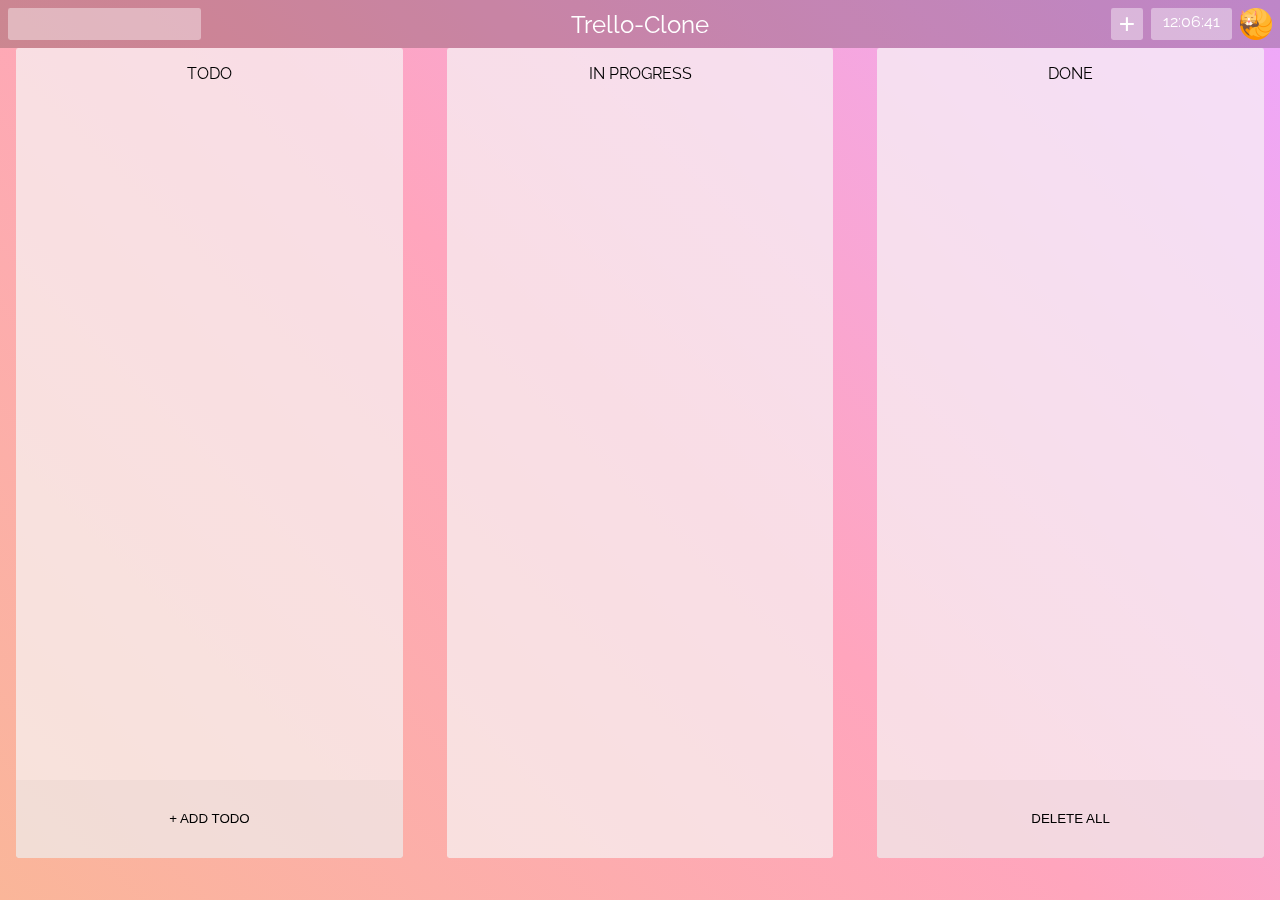
==== commit 23c06ec3: "fix: trello images" ====
--- a/Trello-clone/index.html
+++ b/Trello-clone/index.html
@@ -27,7 +27,7 @@
             <button class="white nav__add">&#43;</button>
             <div class="nav__time white"></div>
             <div class="nav__image">
-              <img src="/image/logo.png" alt="Logo" />
+              <img src="./image/logo.png" alt="Logo" />
             </div>
           </div>
         </div>
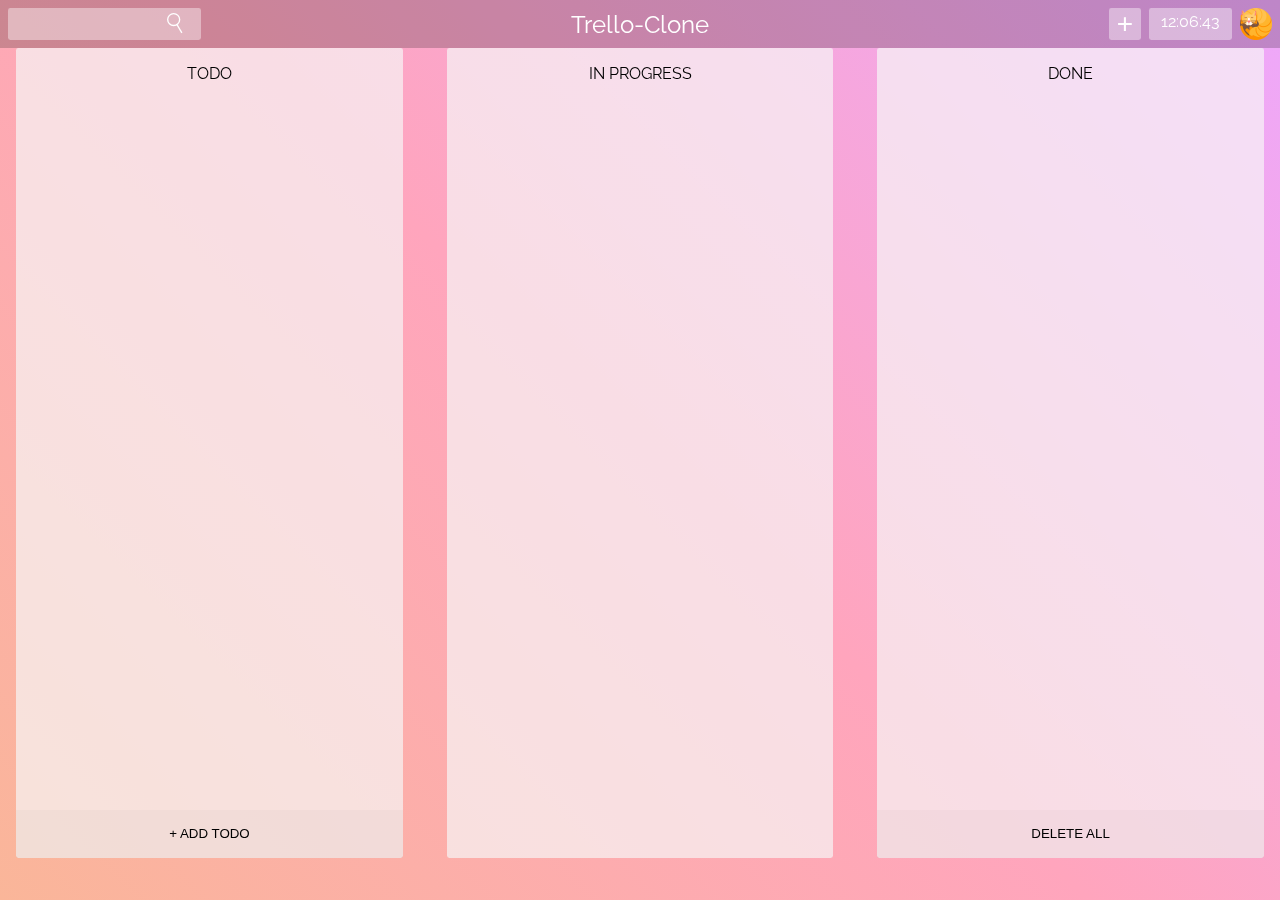
==== commit f984f024: "feat: final version trello-clone" ====
--- a/Trello-clone/index.html
+++ b/Trello-clone/index.html
@@ -105,7 +105,7 @@
     <div class="warning-delete">
       <div class="warning-delete__wrapper">
         <p class="warning__button">
-          Are you sure you want to delete all the tasks?
+          Are you sure you want to delete all tasks?
         </p>
         <div class="warning-delete__button">
           <button class="warning-delete__button-cancel">cancel</button>
--- a/Trello-clone/scss/style.min.css
+++ b/Trello-clone/scss/style.min.css
@@ -1,2 +1,2 @@
-*{-webkit-box-sizing:border-box;box-sizing:border-box;margin:0;padding:0}html,body{height:100vh}body{font-family:"Raleway", sans-serif;background:linear-gradient(45deg, #fab699, #ffa5bd, #eea8fb) fixed;z-index:1}.container{max-width:1280px;margin:0 auto}.wrapper{height:90vh}.white{color:#fff;background-color:rgba(255,255,255,0.4)}img{width:100%;height:auto}::-webkit-scrollbar-track{padding:2px 0;background-color:#fff}::-webkit-scrollbar{width:5px}::-webkit-scrollbar-thumb{border-radius:10px;background-color:#c186bf}header{background:rgba(0,0,0,0.2);padding:0.5rem}.nav{display:-webkit-box;display:-ms-flexbox;display:flex;-webkit-box-pack:justify;-ms-flex-pack:justify;justify-content:space-between}.nav__secondary{display:-webkit-box;display:-ms-flexbox;display:flex;-webkit-box-flex:0;-ms-flex:0 0 20%;flex:0 0 20%;-webkit-box-pack:end;-ms-flex-pack:end;justify-content:flex-end;-webkit-box-align:center;-ms-flex-align:center;align-items:center}.nav__secondary button{font-size:1.75rem;border:none;border-radius:0.15rem;margin-right:0.5rem;width:2rem;height:2rem;-webkit-transition:all 0.3s ease-in-out;transition:all 0.3s ease-in-out;cursor:pointer}.nav__secondary button:hover{background-color:#dcc8c8b1}.nav__image{display:-webkit-box;display:-ms-flexbox;display:flex;width:2rem}.nav__logo{-webkit-box-flex:0;-ms-flex:0 0 60%;flex:0 0 60%;display:-webkit-box;display:-ms-flexbox;display:flex;-webkit-box-pack:center;-ms-flex-pack:center;justify-content:center;-webkit-box-align:center;-ms-flex-align:center;align-items:center;color:#fff;font-size:1.5rem}.nav__search{-webkit-box-flex:0;-ms-flex:0 0 20%;flex:0 0 20%;display:-webkit-box;display:-ms-flexbox;display:flex;-webkit-box-align:center;-ms-flex-align:center;align-items:center}.nav__search input{background:url("/image/search.svg");background-size:1rem;background-repeat:no-repeat;background-position:90% center;padding:0.25rem 0.5rem;height:2rem;border:0;outline:0;border-radius:0.15rem;background-color:rgba(255,255,255,0.4)}.nav__time{height:2rem;border-radius:0.15rem;padding:0.25rem 0.75rem;margin-right:0.5rem}.wrapper{display:-webkit-box;display:-ms-flexbox;display:flex;-ms-flex-wrap:wrap;flex-wrap:wrap;-webkit-box-pack:justify;-ms-flex-pack:justify;justify-content:space-between;margin:0 1rem 0.5rem}.wrapper .todo-container{display:-webkit-box;display:-ms-flexbox;display:flex;-webkit-box-orient:vertical;-webkit-box-direction:normal;-ms-flex-direction:column;flex-direction:column;-webkit-box-flex:0;-ms-flex:0 0 31%;flex:0 0 31%;padding:1rem 0 0;background-color:#f6f6f6b1;border-radius:0.15rem}.wrapper .todo-container__title{-ms-flex-preferred-size:5%;flex-basis:5%;text-align:center;text-transform:uppercase}.wrapper .todo-container .todo-wrapper{margin:0.5rem 1rem;overflow:auto;-ms-flex-preferred-size:85%;flex-basis:85%}.wrapper .todo-container .todo-wrapper .todo{background-color:#fff;padding:1rem;border-radius:0.15rem;margin-bottom:0.4rem;margin-right:0.3rem}.wrapper .todo-container .todo-wrapper .todo:last-child{margin-bottom:0}.wrapper .todo-container .todo-wrapper .todo__title{display:-webkit-box;display:-ms-flexbox;display:flex;-webkit-box-pack:justify;-ms-flex-pack:justify;justify-content:space-between}.wrapper .todo-container .todo-wrapper .todo__title::after{content:"";display:inline-block;width:8px;height:8px;border-radius:7.5px;margin:0.1rem 0;background-color:#b8b8b8}.wrapper .todo-container .todo-wrapper .todo__description{margin:1rem 0}.wrapper .todo-container .todo-wrapper .todo__user{display:-webkit-box;display:-ms-flexbox;display:flex;-ms-flex-wrap:wrap;flex-wrap:wrap;-webkit-box-pack:justify;-ms-flex-pack:justify;justify-content:space-between;color:#242424}.wrapper .todo-container .todo-wrapper .todo__button{display:-webkit-box;display:-ms-flexbox;display:flex;-webkit-box-pack:center;-ms-flex-pack:center;justify-content:center;padding-top:0.8rem}.wrapper .todo-container .todo-wrapper .todo__button button{font-size:0.8rem;text-transform:uppercase;border:none;padding:0.5rem 1rem;margin:0 0.5rem;background-color:#f6f6f6b1;-webkit-transition:all 0.3s ease-in-out;transition:all 0.3s ease-in-out;cursor:pointer}.wrapper .todo-container .todo-wrapper .todo__button button:hover{background-color:#dcc8c8b1}.wrapper .todo-container__button{-ms-flex-preferred-size:10%;flex-basis:10%;width:100%;padding:1rem 0;border:none;text-transform:uppercase;background-color:rgba(77,75,75,0.032);-webkit-transition:all 0.3s ease-in-out;transition:all 0.3s ease-in-out;cursor:pointer}.wrapper .todo-container__button:hover{background-color:#dcc8c8b1}.wrapper .in-progress-container{display:-webkit-box;display:-ms-flexbox;display:flex;-webkit-box-orient:vertical;-webkit-box-direction:normal;-ms-flex-direction:column;flex-direction:column;-webkit-box-flex:0;-ms-flex:0 0 31%;flex:0 0 31%;padding:1rem 0;background-color:#f6f6f6b1;border-radius:0.15rem}.wrapper .in-progress-container__title{-ms-flex-preferred-size:5%;flex-basis:5%;text-align:center;text-transform:uppercase}.wrapper .in-progress-container .in-progress-wrapper{margin:0.5rem 1rem;overflow:auto}.wrapper .in-progress-container .in-progress-wrapper .in-progress{background-color:#fff;padding:1rem;border-radius:0.15rem;margin-bottom:0.4rem;margin-right:0.3rem}.wrapper .in-progress-container .in-progress-wrapper .in-progress:last-child{margin-bottom:0}.wrapper .in-progress-container .in-progress-wrapper .in-progress__title{display:-webkit-box;display:-ms-flexbox;display:flex;-webkit-box-pack:justify;-ms-flex-pack:justify;justify-content:space-between}.wrapper .in-progress-container .in-progress-wrapper .in-progress__title::after{content:"";display:inline-block;width:8px;height:8px;border-radius:7.5px;margin:0.1rem 0;background-color:yellow}.wrapper .in-progress-container .in-progress-wrapper .in-progress__description{margin:1rem 0}.wrapper .in-progress-container .in-progress-wrapper .in-progress__user{display:-webkit-box;display:-ms-flexbox;display:flex;-ms-flex-wrap:wrap;flex-wrap:wrap;-webkit-box-pack:justify;-ms-flex-pack:justify;justify-content:space-between;color:#242424}.wrapper .in-progress-container .in-progress-wrapper .in-progress__button{display:-webkit-box;display:-ms-flexbox;display:flex;-webkit-box-pack:center;-ms-flex-pack:center;justify-content:center;padding-top:0.8rem}.wrapper .in-progress-container .in-progress-wrapper .in-progress__button button{font-size:0.8rem;text-transform:uppercase;border:none;padding:0.5rem 1rem;margin:0 0.5rem;background-color:#f6f6f6b1;-webkit-transition:all 0.3s ease-in-out;transition:all 0.3s ease-in-out;cursor:pointer}.wrapper .in-progress-container .in-progress-wrapper .in-progress__button button:hover{background-color:#dcc8c8b1}.wrapper .done-container{display:-webkit-box;display:-ms-flexbox;display:flex;-webkit-box-orient:vertical;-webkit-box-direction:normal;-ms-flex-direction:column;flex-direction:column;-webkit-box-flex:0;-ms-flex:0 0 31%;flex:0 0 31%;padding:1rem 0 0;background-color:#f6f6f6b1;border-radius:0.15rem}.wrapper .done-container__title{-ms-flex-preferred-size:5%;flex-basis:5%;text-align:center;text-transform:uppercase}.wrapper .done-container .done-wrapper{-ms-flex-preferred-size:85%;flex-basis:85%;margin:0.5rem 1rem;overflow:auto}.wrapper .done-container .done-wrapper .done{background-color:#fff;padding:1rem;border-radius:0.15rem;margin-bottom:0.4rem;margin-right:0.3rem}.wrapper .done-container .done-wrapper .done:last-child{margin-bottom:0}.wrapper .done-container .done-wrapper .done__title{display:-webkit-box;display:-ms-flexbox;display:flex;-webkit-box-pack:justify;-ms-flex-pack:justify;justify-content:space-between}.wrapper .done-container .done-wrapper .done__title::after{content:"";display:inline-block;width:8px;height:8px;border-radius:7.5px;margin:0.1rem 0;background-color:green}.wrapper .done-container .done-wrapper .done__description{margin:1rem 0}.wrapper .done-container .done-wrapper .done__user{display:-webkit-box;display:-ms-flexbox;display:flex;-ms-flex-wrap:wrap;flex-wrap:wrap;-webkit-box-pack:justify;-ms-flex-pack:justify;justify-content:space-between;color:#242424}.wrapper .done-container .done-wrapper .done__button{display:-webkit-box;display:-ms-flexbox;display:flex;-webkit-box-pack:center;-ms-flex-pack:center;justify-content:center;padding-top:0.8rem}.wrapper .done-container .done-wrapper .done__button button{font-size:0.8rem;text-transform:uppercase;border:none;padding:0.5rem 1rem;margin:0 0.5rem;background-color:#f6f6f6b1;-webkit-transition:all 0.3s ease-in-out;transition:all 0.3s ease-in-out;cursor:pointer}.wrapper .done-container .done-wrapper .done__button button:hover{background-color:#dcc8c8b1}.wrapper .done-container__button{-ms-flex-preferred-size:10%;flex-basis:10%;width:100%;padding:1rem 0;border:none;text-transform:uppercase;background-color:rgba(77,75,75,0.032);-webkit-transition:all 0.3s ease-in-out;transition:all 0.3s ease-in-out;cursor:pointer}.wrapper .done-container__button:hover{background-color:#dcc8c8b1}.overlay{position:fixed;top:0;left:0;width:100%;height:100%;background:rgba(0,0,0,0.6);z-index:-10;opacity:0;-webkit-transition:all 0.3s ease-in-out;transition:all 0.3s ease-in-out;cursor:pointer}.popup{position:fixed;background:#fff;border-radius:0.15rem;z-index:-1;top:25%;left:28%;width:44%;opacity:0;-webkit-transition:all 0.3s ease-in;transition:all 0.3s ease-in}.popup input{padding:0.25rem 0.5rem;outline:0;border:1px solid #000;border-radius:0.15rem;background-color:rgba(255,255,255,0.4)}.popup p{font-size:1.1rem}.popup__wrapper{padding:1.5rem 2rem}.popup__item{font-size:1.3rem;text-align:center}.popup__item:after{content:"";display:block;height:1px;background:#c186bf;margin:0.5rem 0 1rem}.popup__title{display:-webkit-box;display:-ms-flexbox;display:flex;margin:2rem 0 2rem}.popup__title p{-webkit-box-flex:1;-ms-flex:1;flex:1;margin-left:4rem}.popup__title input{-webkit-box-flex:1;-ms-flex:1;flex:1}.popup__deadline{display:-webkit-box;display:-ms-flexbox;display:flex;margin:2rem 0 2rem}.popup__deadline p{-webkit-box-flex:1;-ms-flex:1;flex:1;margin-left:4rem}.popup__deadline input{-webkit-box-flex:1;-ms-flex:1;flex:1}.popup__description{display:-webkit-box;display:-ms-flexbox;display:flex}.popup__description p{-webkit-box-flex:1;-ms-flex:1;flex:1;margin-left:4rem}.popup__description input{-webkit-box-flex:1;-ms-flex:1;flex:1;height:3rem}.popup__button{display:-webkit-box;display:-ms-flexbox;display:flex;-webkit-box-pack:center;-ms-flex-pack:center;justify-content:center;margin-top:2.5rem;gap:1rem}.popup__button select{outline:0}.popup__button button{font-size:0.8rem;text-transform:uppercase;border:none;padding:0.5rem 1rem;margin:0 0.5rem;background-color:#f6f6f6b1;-webkit-transition:all 0.3s ease-in-out;transition:all 0.3s ease-in-out;cursor:pointer}.popup__button button:hover{background-color:#dcc8c8b1}.popup__edit{position:fixed;background:#fff;border-radius:0.15rem;z-index:-1;top:25%;left:28%;width:44%;opacity:0;-webkit-transition:all 0.3s ease-in;transition:all 0.3s ease-in}.popup__edit input{padding:0.25rem 0.5rem;outline:0;border:1px solid #000;border-radius:0.15rem;background-color:rgba(255,255,255,0.4)}.popup__edit p{font-size:1.1rem}.popup__edit__wrapper{padding:1.5rem 2rem}.popup__edit__item{font-size:1.3rem;text-align:center}.popup__edit__item:after{content:"";display:block;height:1px;background:#c186bf;margin:0.5rem 0 1rem}.popup__edit__title{display:-webkit-box;display:-ms-flexbox;display:flex;margin:2rem 0 2rem}.popup__edit__title p{-webkit-box-flex:1;-ms-flex:1;flex:1;margin-left:4rem}.popup__edit__title input{-webkit-box-flex:1;-ms-flex:1;flex:1}.popup__edit__deadline{display:-webkit-box;display:-ms-flexbox;display:flex;margin:2rem 0 2rem}.popup__edit__deadline p{-webkit-box-flex:1;-ms-flex:1;flex:1;margin-left:4rem}.popup__edit__deadline input{-webkit-box-flex:1;-ms-flex:1;flex:1}.popup__edit__description{display:-webkit-box;display:-ms-flexbox;display:flex}.popup__edit__description p{-webkit-box-flex:1;-ms-flex:1;flex:1;margin-left:4rem}.popup__edit__description input{-webkit-box-flex:1;-ms-flex:1;flex:1;height:3rem}.popup__edit__button{display:-webkit-box;display:-ms-flexbox;display:flex;-webkit-box-pack:center;-ms-flex-pack:center;justify-content:center;margin-top:2.5rem;gap:1rem}.popup__edit__button select{outline:0}.popup__edit__button button{font-size:0.8rem;text-transform:uppercase;border:none;padding:0.5rem 1rem;margin:0 0.5rem;background-color:#f6f6f6b1;-webkit-transition:all 0.3s ease-in-out;transition:all 0.3s ease-in-out;cursor:pointer}.popup__edit__button button:hover{background-color:#dcc8c8b1}.warning-delete{position:fixed;background:#fff;border-radius:0.15rem;z-index:-1;top:25%;left:30%;width:40%;opacity:0;-webkit-transition:all 0.3s ease-in;transition:all 0.3s ease-in}.warning-delete__wrapper{padding:2rem;display:-webkit-box;display:-ms-flexbox;display:flex;-webkit-box-orient:vertical;-webkit-box-direction:normal;-ms-flex-direction:column;flex-direction:column;-webkit-box-align:center;-ms-flex-align:center;align-items:center}.warning-delete__button{display:-webkit-box;display:-ms-flexbox;display:flex;-webkit-box-pack:center;-ms-flex-pack:center;justify-content:center;margin-top:1.5rem;gap:1rem}.warning-delete__button button{font-size:0.8rem;text-transform:uppercase;border:none;padding:0.5rem 1rem;margin:0 0.5rem;background-color:#f6f6f6b1;-webkit-transition:all 0.3s ease-in-out;transition:all 0.3s ease-in-out;cursor:pointer}.warning-delete__button button:hover{background-color:#dcc8c8b1}.warning-in-progress{position:fixed;background:#fff;border-radius:0.15rem;z-index:-1;top:25%;left:30%;width:40%;opacity:0;-webkit-transition:all 0.3s ease-in;transition:all 0.3s ease-in}.warning-in-progress P{text-align:center}.warning-in-progress__wrapper{padding:2rem;display:-webkit-box;display:-ms-flexbox;display:flex;-webkit-box-orient:vertical;-webkit-box-direction:normal;-ms-flex-direction:column;flex-direction:column;-webkit-box-align:center;-ms-flex-align:center;align-items:center}.warning-in-progress__button{display:-webkit-box;display:-ms-flexbox;display:flex;-webkit-box-pack:center;-ms-flex-pack:center;justify-content:center;margin-top:1.5rem;gap:1rem}.warning-in-progress__button button{font-size:0.8rem;text-transform:uppercase;border:none;padding:0.5rem 1rem;margin:0 0.5rem;background-color:#f6f6f6b1;-webkit-transition:all 0.3s ease-in-out;transition:all 0.3s ease-in-out;cursor:pointer}.warning-in-progress__button button:hover{background-color:#dcc8c8b1}.popup-opened .popup{overflow:hidden;z-index:1000;opacity:1;-webkit-transition:all 0.3s ease-in-out;transition:all 0.3s ease-in-out}.popup-opened .overlay{opacity:1;z-index:999}.warning-delete-opened .warning-delete{overflow:hidden;z-index:1000;opacity:1;-webkit-transition:all 0.3s ease-in-out;transition:all 0.3s ease-in-out}.warning-delete-opened .overlay{opacity:1;z-index:999}.warning-in-progress-opened .warning-in-progress{overflow:hidden;z-index:1000;opacity:1;-webkit-transition:all 0.3s ease-in-out;transition:all 0.3s ease-in-out}.warning-in-progress-opened .overlay{opacity:1;z-index:999}.popup__edit-opened .popup__edit{overflow:hidden;z-index:1000;opacity:1;-webkit-transition:all 0.3s ease-in-out;transition:all 0.3s ease-in-out}.popup__edit-opened .overlay{opacity:1;z-index:999}@media (max-width: 952px){html{font-size:15px}.nav__logo{-webkit-box-flex:0;-ms-flex:0 0 50%;flex:0 0 50%}.wrapper{height:auto}.wrapper{-webkit-box-pack:start;-ms-flex-pack:start;justify-content:start}.wrapper .todo-container{-webkit-box-flex:0;-ms-flex:0 0 48.9%;flex:0 0 48.9%;margin-right:1rem}.wrapper .in-progress-container{-webkit-box-flex:0;-ms-flex:0 0 48.93%;flex:0 0 48.93%}.wrapper .done-container{-webkit-box-flex:0;-ms-flex:0 0 100%;flex:0 0 100%;margin-top:1rem}.wrapper .done__button button{padding:0.5rem 5rem !important}.popup{top:25%;left:18%;width:64%}.popup__edit{top:25%;left:18%;width:64%}}@media (max-width: 768px){.nav{display:-webkit-box;display:-ms-flexbox;display:flex;-ms-flex-wrap:wrap;flex-wrap:wrap;-webkit-box-orient:horizontal;-webkit-box-direction:reverse;-ms-flex-direction:row-reverse;flex-direction:row-reverse;gap:0.5rem 0}.nav__search input{width:5rem}.nav__logo{-webkit-box-flex:0;-ms-flex:0 0 50%;flex:0 0 50%}.nav__image{display:none}.wrapper{height:auto;margin:0.5rem 1rem}.wrapper .todo-container{-webkit-box-flex:0;-ms-flex:0 0 100%;flex:0 0 100%;margin-right:0;margin-bottom:1rem}.wrapper .in-progress-container{-webkit-box-flex:0;-ms-flex:0 0 100%;flex:0 0 100%;margin-bottom:1rem}.wrapper .done-container{-webkit-box-flex:0;-ms-flex:0 0 100%;flex:0 0 100%;margin-top:0}.wrapper .done__button button{padding:0.5rem 5rem !important}.popup{top:25%;left:5%;width:90%}.popup__wrapper{padding:2rem 1.5rem}.popup__title p{margin-left:0}.popup__deadline p{margin-left:0}.popup__description p{margin-left:0}.popup__button{-ms-flex-wrap:wrap;flex-wrap:wrap;margin-top:2rem;gap:1rem}.popup__button select{-webkit-box-flex:0;-ms-flex:0 0 100%;flex:0 0 100%;padding:0.25rem 0.5rem}.popup__edit{top:25%;left:5%;width:90%}.popup__edit__wrapper{padding:2rem 1.5rem}.popup__edit__title p{margin-left:0}.popup__edit__deadline p{margin-left:0}.popup__edit__description p{margin-left:0}.popup__edit__button{-ms-flex-wrap:wrap;flex-wrap:wrap;margin-top:2rem;gap:1rem}.popup__edit__button select{-webkit-box-flex:0;-ms-flex:0 0 100%;flex:0 0 100%;padding:0.25rem 0.5rem}.warning-delete{top:40%;left:5%;width:90%}.warning-in-progress{top:40%;left:5%;width:90%}}
+*{-webkit-box-sizing:border-box;box-sizing:border-box;margin:0;padding:0}html,body{height:100vh}body{font-family:"Raleway", sans-serif;background:linear-gradient(45deg, #fab699, #ffa5bd, #eea8fb) fixed;z-index:1}.container{max-width:1280px;margin:0 auto}.wrapper{height:90vh}.white{color:#fff;background-color:rgba(255,255,255,0.4)}img{width:100%;height:auto}button{color:#000}::-webkit-scrollbar-track{padding:2px 0;background-color:#fff}::-webkit-scrollbar{width:5px}::-webkit-scrollbar-thumb{border-radius:10px;background-color:#c186bf}header{background:rgba(0,0,0,0.2);padding:0.5rem}.nav{display:-webkit-box;display:-ms-flexbox;display:flex;-webkit-box-pack:justify;-ms-flex-pack:justify;justify-content:space-between}.nav__secondary{display:-webkit-box;display:-ms-flexbox;display:flex;-webkit-box-flex:0;-ms-flex:0 0 20%;flex:0 0 20%;-webkit-box-pack:end;-ms-flex-pack:end;justify-content:flex-end;-webkit-box-align:center;-ms-flex-align:center;align-items:center}.nav__secondary button{font-size:1.75rem;border:none;border-radius:0.15rem;margin-right:0.5rem;width:2rem;height:2rem;-webkit-transition:all 0.3s ease-in-out;transition:all 0.3s ease-in-out;cursor:pointer}.nav__secondary button:hover{background-color:#dcc8c8b1}.nav__image{display:-webkit-box;display:-ms-flexbox;display:flex;width:2rem}.nav__logo{-webkit-box-flex:0;-ms-flex:0 0 60%;flex:0 0 60%;display:-webkit-box;display:-ms-flexbox;display:flex;-webkit-box-pack:center;-ms-flex-pack:center;justify-content:center;-webkit-box-align:center;-ms-flex-align:center;align-items:center;color:#fff;font-size:1.5rem}.nav__search{-webkit-box-flex:0;-ms-flex:0 0 20%;flex:0 0 20%;display:-webkit-box;display:-ms-flexbox;display:flex;-webkit-box-align:center;-ms-flex-align:center;align-items:center}.nav__search input{background:url("../image/search.svg");background-size:1rem;background-repeat:no-repeat;background-position:90% center;padding:0.25rem 0.5rem;height:2rem;border:0;outline:0;border-radius:0.15rem;background-color:rgba(255,255,255,0.4)}.nav__time{height:2rem;border-radius:0.15rem;padding:0.25rem 0.75rem;margin-right:0.5rem}.wrapper{display:-webkit-box;display:-ms-flexbox;display:flex;-ms-flex-wrap:wrap;flex-wrap:wrap;-webkit-box-pack:justify;-ms-flex-pack:justify;justify-content:space-between;margin:0 1rem 0.5rem}.wrapper .todo-container{display:-webkit-box;display:-ms-flexbox;display:flex;-webkit-box-orient:vertical;-webkit-box-direction:normal;-ms-flex-direction:column;flex-direction:column;-webkit-box-flex:0;-ms-flex:0 0 31%;flex:0 0 31%;background-color:#f6f6f6b1;border-radius:0.15rem}.wrapper .todo-container__title{-ms-flex-preferred-size:6%;flex-basis:6%;padding-top:1rem;text-align:center;text-transform:uppercase}.wrapper .todo-container .todo-wrapper{margin:0.5rem 1rem;overflow:auto;-ms-flex-preferred-size:88%;flex-basis:88%}.wrapper .todo-container .todo-wrapper .todo{background-color:#fff;padding:1rem;border-radius:0.15rem;margin-bottom:0.4rem;margin-right:0.3rem}.wrapper .todo-container .todo-wrapper .todo:last-child{margin-bottom:0}.wrapper .todo-container .todo-wrapper .todo__title{display:-webkit-box;display:-ms-flexbox;display:flex;-webkit-box-pack:justify;-ms-flex-pack:justify;justify-content:space-between}.wrapper .todo-container .todo-wrapper .todo__title::after{content:"";display:inline-block;width:8px;height:8px;border-radius:7.5px;margin:0.1rem 0;background-color:#b8b8b8}.wrapper .todo-container .todo-wrapper .todo__description{margin:1rem 0}.wrapper .todo-container .todo-wrapper .todo__user{display:-webkit-box;display:-ms-flexbox;display:flex;-ms-flex-wrap:wrap;flex-wrap:wrap;-webkit-box-pack:justify;-ms-flex-pack:justify;justify-content:space-between;color:#242424}.wrapper .todo-container .todo-wrapper .todo__button{display:-webkit-box;display:-ms-flexbox;display:flex;-webkit-box-pack:center;-ms-flex-pack:center;justify-content:center;padding-top:0.8rem}.wrapper .todo-container .todo-wrapper .todo__button button{font-size:0.8rem;text-transform:uppercase;border:none;padding:0.5rem 1rem;margin:0 0.5rem;background-color:#f6f6f6b1;-webkit-transition:all 0.3s ease-in-out;transition:all 0.3s ease-in-out;cursor:pointer}.wrapper .todo-container .todo-wrapper .todo__button button:hover{background-color:#dcc8c8b1}.wrapper .todo-container__button{-ms-flex-preferred-size:6%;flex-basis:6%;width:100%;padding:1rem 0;border:none;text-transform:uppercase;background-color:rgba(77,75,75,0.032);-webkit-transition:all 0.3s ease-in-out;transition:all 0.3s ease-in-out;cursor:pointer}.wrapper .todo-container__button:hover{background-color:#dcc8c8b1}.wrapper .in-progress-container{display:-webkit-box;display:-ms-flexbox;display:flex;-webkit-box-orient:vertical;-webkit-box-direction:normal;-ms-flex-direction:column;flex-direction:column;-webkit-box-flex:0;-ms-flex:0 0 31%;flex:0 0 31%;background-color:#f6f6f6b1;border-radius:0.15rem}.wrapper .in-progress-container__title{-ms-flex-preferred-size:6%;flex-basis:6%;padding-top:1rem;text-align:center;text-transform:uppercase}.wrapper .in-progress-container .in-progress-wrapper{margin:0.5rem 1rem;overflow:auto}.wrapper .in-progress-container .in-progress-wrapper .in-progress{background-color:#fff;padding:1rem;border-radius:0.15rem;margin-bottom:0.4rem;margin-right:0.3rem}.wrapper .in-progress-container .in-progress-wrapper .in-progress:last-child{margin-bottom:0}.wrapper .in-progress-container .in-progress-wrapper .in-progress__title{display:-webkit-box;display:-ms-flexbox;display:flex;-webkit-box-pack:justify;-ms-flex-pack:justify;justify-content:space-between}.wrapper .in-progress-container .in-progress-wrapper .in-progress__title::after{content:"";display:inline-block;width:8px;height:8px;border-radius:7.5px;margin:0.1rem 0;background-color:yellow}.wrapper .in-progress-container .in-progress-wrapper .in-progress__description{margin:1rem 0}.wrapper .in-progress-container .in-progress-wrapper .in-progress__user{display:-webkit-box;display:-ms-flexbox;display:flex;-ms-flex-wrap:wrap;flex-wrap:wrap;-webkit-box-pack:justify;-ms-flex-pack:justify;justify-content:space-between;color:#242424}.wrapper .in-progress-container .in-progress-wrapper .in-progress__button{display:-webkit-box;display:-ms-flexbox;display:flex;-webkit-box-pack:center;-ms-flex-pack:center;justify-content:center;padding-top:0.8rem}.wrapper .in-progress-container .in-progress-wrapper .in-progress__button button{font-size:0.8rem;text-transform:uppercase;border:none;padding:0.5rem 1rem;margin:0 0.5rem;background-color:#f6f6f6b1;-webkit-transition:all 0.3s ease-in-out;transition:all 0.3s ease-in-out;cursor:pointer}.wrapper .in-progress-container .in-progress-wrapper .in-progress__button button:hover{background-color:#dcc8c8b1}.wrapper .done-container{display:-webkit-box;display:-ms-flexbox;display:flex;-webkit-box-orient:vertical;-webkit-box-direction:normal;-ms-flex-direction:column;flex-direction:column;-webkit-box-flex:0;-ms-flex:0 0 31%;flex:0 0 31%;background-color:#f6f6f6b1;border-radius:0.15rem}.wrapper .done-container__title{-ms-flex-preferred-size:6%;flex-basis:6%;padding-top:1rem;text-align:center;text-transform:uppercase}.wrapper .done-container .done-wrapper{-ms-flex-preferred-size:88%;flex-basis:88%;margin:0.5rem 1rem;overflow:auto}.wrapper .done-container .done-wrapper .done{background-color:#fff;padding:1rem;border-radius:0.15rem;margin-bottom:0.4rem;margin-right:0.3rem}.wrapper .done-container .done-wrapper .done:last-child{margin-bottom:0}.wrapper .done-container .done-wrapper .done__title{display:-webkit-box;display:-ms-flexbox;display:flex;-webkit-box-pack:justify;-ms-flex-pack:justify;justify-content:space-between}.wrapper .done-container .done-wrapper .done__title::after{content:"";display:inline-block;width:8px;height:8px;border-radius:7.5px;margin:0.1rem 0;background-color:green}.wrapper .done-container .done-wrapper .done__description{margin:1rem 0}.wrapper .done-container .done-wrapper .done__user{display:-webkit-box;display:-ms-flexbox;display:flex;-ms-flex-wrap:wrap;flex-wrap:wrap;-webkit-box-pack:justify;-ms-flex-pack:justify;justify-content:space-between;color:#242424}.wrapper .done-container .done-wrapper .done__button{display:-webkit-box;display:-ms-flexbox;display:flex;-webkit-box-pack:center;-ms-flex-pack:center;justify-content:center;padding-top:0.8rem}.wrapper .done-container .done-wrapper .done__button button{font-size:0.8rem;text-transform:uppercase;border:none;padding:0.5rem 1rem;margin:0 0.5rem;background-color:#f6f6f6b1;-webkit-transition:all 0.3s ease-in-out;transition:all 0.3s ease-in-out;cursor:pointer}.wrapper .done-container .done-wrapper .done__button button:hover{background-color:#dcc8c8b1}.wrapper .done-container__button{-ms-flex-preferred-size:6%;flex-basis:6%;width:100%;padding:1rem 0;border:none;text-transform:uppercase;background-color:rgba(77,75,75,0.032);-webkit-transition:all 0.3s ease-in-out;transition:all 0.3s ease-in-out;cursor:pointer}.wrapper .done-container__button:hover{background-color:#dcc8c8b1}.overlay{position:fixed;top:0;left:0;width:100%;height:100%;background:rgba(0,0,0,0.6);z-index:-10;opacity:0;-webkit-transition:all 0.3s ease-in-out;transition:all 0.3s ease-in-out;cursor:pointer}.popup{position:fixed;background:#fff;border-radius:0.15rem;z-index:-1;top:25%;left:28%;width:44%;opacity:0;-webkit-transition:all 0.3s ease-in;transition:all 0.3s ease-in}.popup input{padding:0.25rem 0.5rem;outline:0;border:1px solid #000;border-radius:0.15rem;background-color:rgba(255,255,255,0.4)}.popup p{font-size:1.1rem}.popup__wrapper{padding:1.5rem 2rem}.popup__item{font-size:1.3rem;text-align:center}.popup__item:after{content:"";display:block;height:1px;background:#c186bf;margin:0.5rem 0 1rem}.popup__title{display:-webkit-box;display:-ms-flexbox;display:flex;margin:2rem 0 2rem}.popup__title p{-webkit-box-flex:1;-ms-flex:1;flex:1;margin-left:4rem}.popup__title input{-webkit-box-flex:1;-ms-flex:1;flex:1}.popup__deadline{display:-webkit-box;display:-ms-flexbox;display:flex;margin:2rem 0 2rem}.popup__deadline p{-webkit-box-flex:1;-ms-flex:1;flex:1;margin-left:4rem}.popup__deadline input{-webkit-box-flex:1;-ms-flex:1;flex:1}.popup__description{display:-webkit-box;display:-ms-flexbox;display:flex}.popup__description p{-webkit-box-flex:1;-ms-flex:1;flex:1;margin-left:4rem}.popup__description input{-webkit-box-flex:1;-ms-flex:1;flex:1;height:3rem}.popup__button{display:-webkit-box;display:-ms-flexbox;display:flex;-webkit-box-pack:center;-ms-flex-pack:center;justify-content:center;margin-top:2.5rem;gap:1rem}.popup__button select{outline:0}.popup__button button{font-size:0.8rem;text-transform:uppercase;border:none;padding:0.5rem 1rem;margin:0 0.5rem;background-color:#f6f6f6b1;-webkit-transition:all 0.3s ease-in-out;transition:all 0.3s ease-in-out;cursor:pointer}.popup__button button:hover{background-color:#dcc8c8b1}.popup__edit{position:fixed;background:#fff;border-radius:0.15rem;z-index:-1;top:25%;left:28%;width:44%;opacity:0;-webkit-transition:all 0.3s ease-in;transition:all 0.3s ease-in}.popup__edit input{padding:0.25rem 0.5rem;outline:0;border:1px solid #000;border-radius:0.15rem;background-color:rgba(255,255,255,0.4)}.popup__edit p{font-size:1.1rem}.popup__edit__wrapper{padding:1.5rem 2rem}.popup__edit__item{font-size:1.3rem;text-align:center}.popup__edit__item:after{content:"";display:block;height:1px;background:#c186bf;margin:0.5rem 0 1rem}.popup__edit__title{display:-webkit-box;display:-ms-flexbox;display:flex;margin:2rem 0 2rem}.popup__edit__title p{-webkit-box-flex:1;-ms-flex:1;flex:1;margin-left:4rem}.popup__edit__title input{-webkit-box-flex:1;-ms-flex:1;flex:1}.popup__edit__deadline{display:-webkit-box;display:-ms-flexbox;display:flex;margin:2rem 0 2rem}.popup__edit__deadline p{-webkit-box-flex:1;-ms-flex:1;flex:1;margin-left:4rem}.popup__edit__deadline input{-webkit-box-flex:1;-ms-flex:1;flex:1}.popup__edit__description{display:-webkit-box;display:-ms-flexbox;display:flex}.popup__edit__description p{-webkit-box-flex:1;-ms-flex:1;flex:1;margin-left:4rem}.popup__edit__description input{-webkit-box-flex:1;-ms-flex:1;flex:1;height:3rem}.popup__edit__button{display:-webkit-box;display:-ms-flexbox;display:flex;-webkit-box-pack:center;-ms-flex-pack:center;justify-content:center;margin-top:2.5rem;gap:1rem}.popup__edit__button select{outline:0}.popup__edit__button button{font-size:0.8rem;text-transform:uppercase;border:none;padding:0.5rem 1rem;margin:0 0.5rem;background-color:#f6f6f6b1;-webkit-transition:all 0.3s ease-in-out;transition:all 0.3s ease-in-out;cursor:pointer}.popup__edit__button button:hover{background-color:#dcc8c8b1}.warning-delete{position:fixed;background:#fff;border-radius:0.15rem;z-index:-1;top:25%;left:30%;width:40%;opacity:0;-webkit-transition:all 0.3s ease-in;transition:all 0.3s ease-in}.warning-delete__wrapper{padding:2rem;display:-webkit-box;display:-ms-flexbox;display:flex;-webkit-box-orient:vertical;-webkit-box-direction:normal;-ms-flex-direction:column;flex-direction:column;-webkit-box-align:center;-ms-flex-align:center;align-items:center}.warning-delete__button{display:-webkit-box;display:-ms-flexbox;display:flex;-webkit-box-pack:center;-ms-flex-pack:center;justify-content:center;margin-top:1.5rem;gap:1rem}.warning-delete__button button{font-size:0.8rem;text-transform:uppercase;border:none;padding:0.5rem 1rem;margin:0 0.5rem;background-color:#f6f6f6b1;-webkit-transition:all 0.3s ease-in-out;transition:all 0.3s ease-in-out;cursor:pointer}.warning-delete__button button:hover{background-color:#dcc8c8b1}.warning-in-progress{position:fixed;background:#fff;border-radius:0.15rem;z-index:-1;top:25%;left:30%;width:40%;opacity:0;-webkit-transition:all 0.3s ease-in;transition:all 0.3s ease-in}.warning-in-progress P{text-align:center}.warning-in-progress__wrapper{padding:2rem;display:-webkit-box;display:-ms-flexbox;display:flex;-webkit-box-orient:vertical;-webkit-box-direction:normal;-ms-flex-direction:column;flex-direction:column;-webkit-box-align:center;-ms-flex-align:center;align-items:center}.warning-in-progress__button{display:-webkit-box;display:-ms-flexbox;display:flex;-webkit-box-pack:center;-ms-flex-pack:center;justify-content:center;margin-top:1.5rem;gap:1rem}.warning-in-progress__button button{font-size:0.8rem;text-transform:uppercase;border:none;padding:0.5rem 1rem;margin:0 0.5rem;background-color:#f6f6f6b1;-webkit-transition:all 0.3s ease-in-out;transition:all 0.3s ease-in-out;cursor:pointer}.warning-in-progress__button button:hover{background-color:#dcc8c8b1}.popup-opened .popup{overflow:hidden;z-index:1000;opacity:1;-webkit-transition:all 0.3s ease-in-out;transition:all 0.3s ease-in-out}.popup-opened .overlay{opacity:1;z-index:999}.warning-delete-opened .warning-delete{overflow:hidden;z-index:1000;opacity:1;-webkit-transition:all 0.3s ease-in-out;transition:all 0.3s ease-in-out}.warning-delete-opened .overlay{opacity:1;z-index:999}.warning-in-progress-opened .warning-in-progress{overflow:hidden;z-index:1000;opacity:1;-webkit-transition:all 0.3s ease-in-out;transition:all 0.3s ease-in-out}.warning-in-progress-opened .overlay{opacity:1;z-index:999}.popup__edit-opened .popup__edit{overflow:hidden;z-index:1000;opacity:1;-webkit-transition:all 0.3s ease-in-out;transition:all 0.3s ease-in-out}.popup__edit-opened .overlay{opacity:1;z-index:999}@media (max-width: 952px){html{font-size:15px}.nav__logo{-webkit-box-flex:0;-ms-flex:0 0 50%;flex:0 0 50%}.wrapper{height:auto}.wrapper{-webkit-box-pack:start;-ms-flex-pack:start;justify-content:start}.wrapper .todo-container{-webkit-box-flex:0;-ms-flex:0 0 48.9%;flex:0 0 48.9%;margin-right:1rem}.wrapper .in-progress-container{-webkit-box-flex:0;-ms-flex:0 0 48.93%;flex:0 0 48.93%}.wrapper .done-container{-webkit-box-flex:0;-ms-flex:0 0 100%;flex:0 0 100%;margin-top:1rem}.wrapper .done__button button{padding:0.5rem 5rem !important}.popup{top:25%;left:18%;width:64%}.popup__edit{top:25%;left:18%;width:64%}}@media (max-width: 768px){.nav{display:-webkit-box;display:-ms-flexbox;display:flex;-ms-flex-wrap:wrap;flex-wrap:wrap;-webkit-box-orient:horizontal;-webkit-box-direction:reverse;-ms-flex-direction:row-reverse;flex-direction:row-reverse;gap:0.5rem 0}.nav__search input{width:5rem}.nav__logo{-webkit-box-flex:0;-ms-flex:0 0 40%;flex:0 0 40%}.nav__image{display:none}.wrapper{height:auto;margin:0.5rem 1rem}.wrapper .todo-container{-webkit-box-flex:0;-ms-flex:0 0 100%;flex:0 0 100%;margin-right:0;margin-bottom:1rem}.wrapper .in-progress-container{-webkit-box-flex:0;-ms-flex:0 0 100%;flex:0 0 100%;margin-bottom:1rem}.wrapper .done-container{-webkit-box-flex:0;-ms-flex:0 0 100%;flex:0 0 100%;margin-top:0}.wrapper .done__button button{padding:0.5rem 5rem !important}.todo-wrapper{max-height:0px;-webkit-transition:all 0.65s linear;transition:all 0.65s linear}.todo-wrapper.opened{max-height:100%}.in-progress-wrapper{max-height:0px;-webkit-transition:all 0.65s linear;transition:all 0.65s linear}.in-progress-wrapper.opened{max-height:100%}.done-wrapper{max-height:0px;-webkit-transition:all 0.65s linear;transition:all 0.65s linear}.done-wrapper.opened{max-height:100%}.popup{top:25%;left:5%;width:90%}.popup__wrapper{padding:2rem 1.5rem}.popup__title p{margin-left:0}.popup__deadline p{margin-left:0}.popup__description p{margin-left:0}.popup__button{-ms-flex-wrap:wrap;flex-wrap:wrap;margin-top:2rem;gap:1rem}.popup__button select{-webkit-box-flex:0;-ms-flex:0 0 100%;flex:0 0 100%;padding:0.25rem 0.5rem}.popup__edit{top:25%;left:5%;width:90%}.popup__edit__wrapper{padding:2rem 1.5rem}.popup__edit__title p{margin-left:0}.popup__edit__deadline p{margin-left:0}.popup__edit__description p{margin-left:0}.popup__edit__button{-ms-flex-wrap:wrap;flex-wrap:wrap;margin-top:2rem;gap:1rem}.popup__edit__button select{-webkit-box-flex:0;-ms-flex:0 0 100%;flex:0 0 100%;padding:0.25rem 0.5rem}.warning-delete{top:40%;left:5%;width:90%}.warning-in-progress{top:40%;left:5%;width:90%}}
 /*# sourceMappingURL=style.min.css.map */